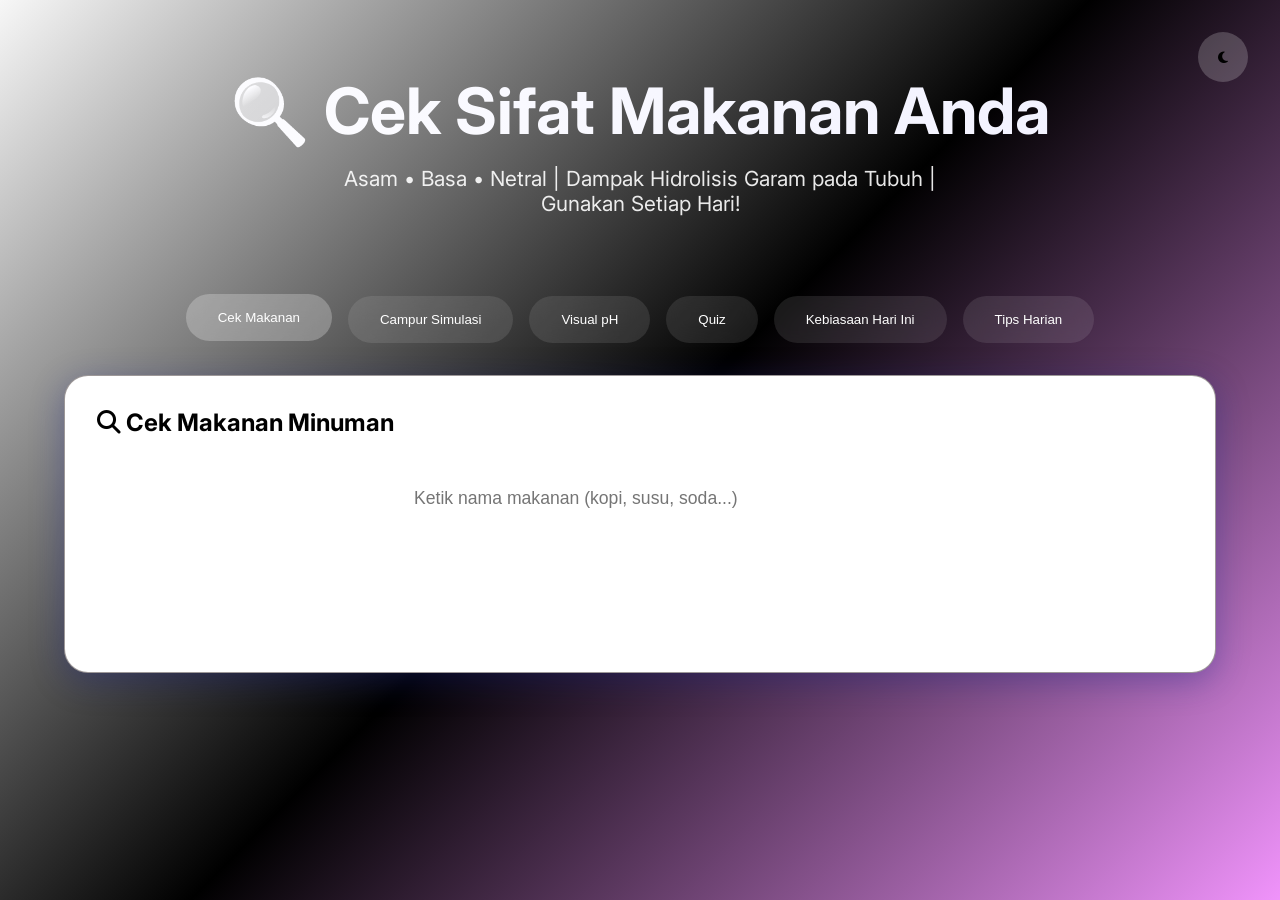
==== index.html @ e7248a80 "Add index.html for food pH checker application" ====
<!DOCTYPE html>
<html lang="id">
<head>
  <meta charset="UTF-8">
  <meta name="viewport" content="width=device-width, initial-scale=1.0">
  <title>🔍 Cek Sifat Makanan Minuman Anda (Asam/Basa/Netral)</title>
  <meta name="description" content="App interaktif cek pH makanan minuman, simulasi campur, quiz, analisis kebiasaan harian.">
  <link rel="stylesheet" href="https://cdnjs.cloudflare.com/ajax/libs/font-awesome/6.4.0/css/all.min.css">
  <link href="https://fonts.googleapis.com/css2?family=Inter:wght@300;400;500;600;700&display=swap" rel="stylesheet">
  <style>
    /* Modern App-like Glassmorphism Design */
    * { margin: 0; padding: 0; box-sizing: border-box; }
    :root {
      --bg-gradient: linear-gradient(135deg, #f7f7f7 0%, #000000 50%, #f093fb 100%);
      --glass-bg: rgba(255,255,255,0.1);
      --glass-blur: blur(20px);
      --shadow-soft: 0 8px 32px rgba(31,38,135,0.37);
      --accent-blue: #4facfe;
      --accent-purple: #a55eea;
      --accent-pink: #f093fb;
    }
    body {
      font-family: 'Inter', sans-serif;
      background: var(--bg-gradient);
      min-height: 100vh;
      overflow-x: hidden;
    }
    .glass-card {
      background: rgb(255, 255, 255);
      backdrop-filter: var(--glass-blur);
      border-radius: 24px;
      border: 1px solid rgba(101, 93, 93, 0.637);
      box-shadow: var(--shadow-soft);
      padding: 2rem;
      transition: all 0.4s cubic-bezier(0.175, 0.885, 0.32, 1.275);
    }
    .glass-card:hover {
      transform: translateY(-8px) scale(1.02);
      box-shadow: 0 20px 40px rgba(31,38,135,0.4);
    }
    .container { max-width: 1200px; margin: 0 auto; padding: 1.5rem; }
    header {
      text-align: center; padding: 3rem 1rem; color: white;
    }
    h1 {
      font-size: clamp(2.2rem, 6vw, 4rem); font-weight: 700; margin-bottom: 1rem;
      background: linear-gradient(45deg, #fff, #f0f0ff); -webkit-background-clip: text; -webkit-text-fill-color: transparent;
    }
    .subtitle { font-size: 1.3rem; opacity: 0.9; max-width: 600px; margin: 0 auto; }
    
    /* Navigation Tabs */
    .tabs { display: flex; gap: 1rem; justify-content: center; flex-wrap: wrap; margin: 2rem 0; }
    .tab-btn {
      padding: 1rem 2rem; background: rgba(255,255,255,0.1); color: white; border: none;
      border-radius: 50px; font-weight: 500; cursor: pointer; transition: all 0.3s;
      backdrop-filter: blur(10px);
    }
    .tab-btn.active, .tab-btn:hover {
      background: rgba(255,255,255,0.25); transform: translateY(-2px);
    }
    
    /* Sections */
    section { display: none; animation: slideIn 0.6s ease; }
    section.active { display: block; }
    @keyframes slideIn { from { opacity: 0; transform: translateX(30px); } to { opacity: 1; transform: translateX(0); } }
    
    /* Food Checker */
    .food-search { max-width: 500px; margin: 2rem auto; }
    #food-input { 
      width: 100%; padding: 1.2rem 1.5rem; border: none; border-radius: 16px; font-size: 1.1rem;
      background: rgba(255,255,255,0.2); color: white; backdrop-filter: blur(10px);
    }
    .dropdown {
      position: absolute; top: 100%; left: 0; right: 0; background: rgba(255,255,255,0.95);
      border-radius: 0 0 16px 16px; max-height: 200px; overflow-y: auto; z-index: 10;
    }
    .dropdown-item { padding: 1rem; cursor: pointer; border-bottom: 1px solid rgba(0,0,0,0.1); display: flex; align-items: center; gap: 1rem; }
    .dropdown-item:hover { background: rgba(102,126,234,0.1); }
    
    .result-card {
      margin-top: 2rem; text-align: center; padding: 2.5rem;
    }
    .ph-circle {
      width: 120px; height: 120px; border-radius: 50%; margin: 1rem auto; display: flex; align-items: center; justify-content: center;
      font-size: 2rem; font-weight: 700; border: 4px solid rgba(255,255,255,0.3);
    }
    .ph-acid { background: linear-gradient(135deg, #ff6b6b, #ff8e8e); color: white; }
    .ph-neutral { background: linear-gradient(135deg, #51cf66, #74c69d); color: white; }
    .ph-basic { background: linear-gradient(135deg, #4facfe, #74c0fc); color: white; }
    
    /* Mixture Simulation */
    .mixture-grid { display: grid; grid-template-columns: repeat(auto-fit, minmax(200px, 1fr)); gap: 1rem; margin: 2rem 0; }
    .mixture-item { text-align: center; cursor: pointer; padding: 1rem; border-radius: 16px; transition: all 0.3s; }
    .mixture-item.active { background: rgba(255,255,255,0.2); transform: scale(1.05); }
    .mixture-item i { font-size: 2.5rem; display: block; margin-bottom: 0.5rem; }
    
    /* pH Slider */
    .slider-container { text-align: center; margin: 2rem 0; }
    #ph-slider { width: 80%; margin: 1rem auto; }
    .ph-examples {
      display: flex; justify-content: space-around; flex-wrap: wrap; gap: 1rem; margin-top: 1rem;
    }
    .ph-range {
      background: rgba(255,255,255,0.1); padding: 1rem; border-radius: 12px; min-width: 120px;
      backdrop-filter: blur(10px);
    }
    
    /* Quiz */
    .quiz-container { max-width: 600px; margin: 2rem auto; }
    .question { margin-bottom: 1.5rem; font-size: 1.2rem; font-weight: 500; }
    .options { display: grid; grid-template-columns: repeat(auto-fit, minmax(250px, 1fr)); gap: 1rem; }
    .option-btn {
      padding: 1rem 1.5rem; border: none; border-radius: 16px; background: rgba(255,255,255,0.2);
      color: white; cursor: pointer; transition: all 0.3s; font-size: 1rem; text-align: left;
    }
    .option-btn:hover { background: rgba(255,255,255,0.3); transform: translateY(-2px); }
    .option-btn.correct { background: linear-gradient(135deg, #51cf66, #74c69d); }
    .option-btn.wrong { background: linear-gradient(135deg, #ff6b6b, #ff8e8e); }
    
    /* Habits */
    .habits-grid { display: grid; grid-template-columns: repeat(auto-fit, minmax(250px, 1fr)); gap: 1rem; }
    .habit-item {
      display: flex; align-items: center; gap: 1rem; padding: 1.2rem; background: rgba(255,255,255,0.15);
      border-radius: 16px; cursor: pointer; transition: all 0.3s;
    }
    .habit-item.checked { background: rgba(81,207,102,0.3); }
    .habit-item i { font-size: 1.5rem; }
    
    /* Daily Tips */
    .tips-list { display: grid; gap: 1rem; }
    .tip { padding: 1.5rem; background: rgba(255,255,255,0.2); border-radius: 16px; backdrop-filter: blur(10px); }
    
    /* Dark Mode */
    [data-theme="dark"] { 
      --glass-bg: rgba(0,0,0,0.2);
      background: linear-gradient(135deg, #1a1a2e 0%, #16213e 100%);
    }
    .dark-toggle { position: fixed; top: 2rem; right: 2rem; background: rgba(255,255,255,0.2); border: none; border-radius: 50%; width: 50px; height: 50px; cursor: pointer; z-index: 1000; }
    
    /* Responsive */
    @media (max-width: 768px) {
      .tabs { flex-direction: column; align-items: center; }
      .options { grid-template-columns: 1fr; }
      .mixture-grid { grid-template-columns: repeat(2, 1fr); }
    }
    .fade-in { animation: fadeInUp 0.6s ease forwards; opacity: 0; }
    @keyframes fadeInUp { to { opacity: 1; transform: translateY(0); } }
  </style>
</head>
<body>
  <!-- Dark Mode Toggle -->
  <button class="dark-toggle" onclick="toggleDark()" title="Dark Mode"><i class="fas fa-moon"></i></button>

  <div class="container">
    <!-- Hero -->
    <header>
      <h1>🔍 Cek Sifat Makanan Anda</h1>
      <p class="subtitle">Asam • Basa • Netral | Dampak Hidrolisis Garam pada Tubuh | Gunakan Setiap Hari!</p>
    </header>

    <!-- Navigation Tabs -->
    <div class="tabs">
      <button class="tab-btn active" onclick="showTab('checker')">Cek Makanan</button>
      <button class="tab-btn" onclick="showTab('simulation')">Campur Simulasi</button>
      <button class="tab-btn" onclick="showTab('ph-visual')">Visual pH</button>
      <button class="tab-btn" onclick="showTab('quiz')">Quiz</button>
      <button class="tab-btn" onclick="showTab('habits')">Kebiasaan Hari Ini</button>
      <button class="tab-btn" onclick="showTab('tips')">Tips Harian</button>
    </div>

    <!-- Food Checker -->
    <section id="checker" class="active">
      <div class="glass-card">
        <h2><i class="fas fa-search"></i> Cek Makanan Minuman</h2>
        <div class="food-search">
          <input type="text" id="food-input" placeholder="Ketik nama makanan (kopi, susu, soda...)" autocomplete="off">
          <div id="dropdown" class="dropdown hidden"></div>
        </div>
        <div id="food-result" class="result-card hidden"></div>
      </div>
    </section>

    <!-- Mixture Simulation -->
<section id="simulation">
  <div class="glass-card">
    <h2><i class="fas fa-flask"></i> Simulasi Campuran</h2>

    <div class="mixture-grid">

      <div class="mixture-item" onclick="selectMixture('coffee')">
        <i class="fas fa-mug-hot"></i>
        <span>Kopi (Asam)</span>
      </div>

<div class="mixture-item" onclick="selectMixture('milk')">
  <i class="fas fa-glass-water"></i>
  <span>🥛 Susu (Netral)</span>
</div>

      <div class="mixture-item" onclick="selectMixture('soda')">
        <i class="fas fa-glass-water"></i>
        <span>Soda (Asam)</span>
      </div>

      <div class="mixture-item" onclick="selectMixture('baking')">
        <i class="fas fa-prescription-bottle"></i>
        <span>Baking Soda (Basa)</span>
      </div>

    </div>

    <div id="mixture-result" class="result-card hidden" style="margin-top: 2rem;"></div>
  </div>
</section>

    <!-- pH Visual -->
    <section id="ph-visual">
      <div class="glass-card">
        <h2><i class="fas fa-sliders-h"></i> Visual pH Interaktif</h2>
        <div class="slider-container">
          <input type="range" id="ph-slider" min="0" max="14" value="7">
          <div id="ph-display" class="ph-circle ph-neutral">7.0</div>
          <div class="ph-examples">
            <div class="ph-range ph-acid">
              <div style="font-weight: 700; color: #ff4757;">0-6</div>
              <small>Cola, Kopi, Jeruk</small>
            </div>
            <div class="ph-range ph-neutral">
              <div style="font-weight: 700; color: #2ed573;">7</div>
              <small>Air Putih</small>
            </div>
            <div class="ph-range ph-basic">
              <div style="font-weight: 700; color: #3742fa;">8-14</div>
              <small>Baking Soda, Sabun</small>
            </div>
          </div>
        </div>
      </div>
    </section>

    <!-- Quiz -->
    <section id="quiz">
      <div class="glass-card quiz-container">
        <h2><i class="fas fa-gamepad"></i> Quick Quiz</h2>
        <div id="quiz-content">
          <div class="question fade-in">Siap tantangan kimia harian? <button onclick="startGameQuiz()" class="tab-btn">Mulai Quiz 🎮</button></div>
        </div>
        <div id="quiz-score" class="hidden" style="text-align: center; margin-top: 2rem;">
          <div id="emoji-score" style="font-size: 4rem;"></div>
          <div id="final-score" style="font-size: 1.5rem; font-weight: 700;"></div>
        </div>
      </div>
    </section>

    <!-- Habits -->
    <section id="habits">
      <div class="glass-card">
        <h2><i class="fas fa-chart-line"></i> Kebiasaan Hari Ini</h2>
        <div class="habits-grid">
          <label class="habit-item" onclick="toggleHabit(this, 'coffee')">
            <input type="checkbox" style="display:none;">
            <i class="fas fa-coffee"></i> Kopi Pagi ☕
          </label>
          <label class="habit-item" onclick="toggleHabit(this, 'fried')">
            <input type="checkbox" style="display:none;">
            <i class="fas fa-drumstick-bite"></i> Gorengan Siang 🍗
          </label>
          <label class="habit-item" onclick="toggleHabit(this, 'soda')">
            <input type="checkbox" style="display:none;">
            <i class="fas fa-wine-glass-alt"></i> Soda Sore 🥤
          </label>
          <label class="habit-item" onclick="toggleHabit(this, 'milk')">
            <input type="checkbox" style="display:none;">
            <i class="fas fa-glass-whiskey"></i> Susu Malam 🥛
          </label>
        </div>
        <div id="habit-analysis" class="result-card hidden"></div>
        <button onclick="resetHabits()" class="tab-btn" style="margin-top: 1rem;">Reset Hari Ini</button>
      </div>
    </section>

    <!-- Daily Tips -->
    <section id="tips">
      <div class="glass-card">
        <h2><i class="fas fa-lightbulb"></i> Tips Harian</h2>
        <div class="tips-list">
          <div class="tip fade-in">
            <i class="fas fa-water" style="color: #4facfe;"></i>
            <strong>Bilas mulut dengan air</strong> setelah kopi/soda (netralkan asam)
          </div>
          <div class="tip fade-in">
            <i class="fas fa-cheese" style="color: #ffd93d;"></i>
            <strong>Keju setelah makanan asam</strong> (kalsium lindungi enamel)
          </div>
          <div class="tip fade-in">
            <i class="fas fa-cookie-bite" style="color: #ff6b6b;"></i>
            <strong>Permen karet 20 menit</strong> setelah makan (tingkatkan air liur)
          </div>
        </div>
      </div>
    </section>
  </div>

  <!-- Audio for clicks (optional) -->
  <audio id="click-sound" preload="auto">
    <source src="[data-uri]..." type="audio/wav">
  </audio>

  <script>
    // Data Makanan (relasi hidrolisis garam)
    const foodsData = [
      { name: 'Kopi ☕', property: 'Asam', ph: 5.0, hydrolysis: 'Asam organik + garam', effect: 'Noda gigi & iritasi lambung', icon: 'fas fa-coffee' },
      { name: 'Susu 🥛', property: 'Netral', ph: 6.5, hydrolysis: 'Garam laktat netral', effect: 'Pelindung enamel gigi', icon: 'fas fa-glass-whiskey' },
      { name: 'Soda 🥤', property: 'Asam', ph: 2.5, hydrolysis: 'Fosfat asam', effect: 'Erosi gigi cepat', icon: 'fas fa-wine-glass-alt' },
      { name: 'Mie Instan 🍜', property: 'Asam', ph: 4.5, hydrolysis: 'MSG + pengawet', effect: 'Iritasi lambung', icon: 'fas fa-utensils' },
      { name: 'Baking Soda 🧂', property: 'Basa', ph: 9.0, hydrolysis: 'HCO₃⁻ → OH⁻', effect: 'Netral asam lambung', icon: 'fas fa-bread-slice' },
      { name: 'Yogurt 🥛', property: 'Asam', ph: 4.5, hydrolysis: 'Asam laktat', effect: 'Probiotik baik pencernaan', icon: 'fas fa-utensils' }
    ];

    let selectedMixture = [];

    // Tab Navigation
    function showTab(tab) {
      document.querySelectorAll('section').forEach(s => s.classList.remove('active'));
      document.querySelectorAll('.tab-btn').forEach(b => b.classList.remove('active'));
      event.target.classList.add('active');
      document.getElementById(tab).classList.add('active');
    }

    // Food Search
    const foodInput = document.getElementById('food-input');
    const dropdown = document.getElementById('dropdown');
    const foodResult = document.getElementById('food-result');

    foodInput.addEventListener('input', (e) => {
      const query = e.target.value.toLowerCase();
      dropdown.classList.remove('hidden');
      
      if (query.length < 2) {
        dropdown.innerHTML = '';
        return;
      }

      const matches = foodsData.filter(food => food.name.toLowerCase().includes(query));
      dropdown.innerHTML = matches.map(food => 
        `<div class="dropdown-item" onclick="selectFood('${food.name}')">
          <i class="${food.icon}"></i> ${food.name}
        </div>`
      ).join('');
    });

    function selectFood(name) {
      const food = foodsData.find(f => f.name === name);
      foodInput.value = name;
      dropdown.classList.add('hidden');
      showFoodResult(food);
    }

    function showFoodResult(food) {
      foodResult.classList.remove('hidden');
      foodResult.innerHTML = `
        <div class="ph-circle ph-${food.property.toLowerCase()}">
          <i class="fas fa-${food.property === 'Asam' ? 'arrow-down' : food.property === 'Basa' ? 'arrow-up' : 'balance-scale'}"></i>
          pH ${food.ph}
        </div>
        <h3>${food.name}</h3>
        <p><strong>Sifat:</strong> ${food.property}</p>
        <p><strong>Hidrolisis:</strong> ${food.hydrolysis}</p>
        <p><strong>Dampak Tubuh:</strong> ${food.effect}</p>
      `;
    }

    // Mixture Simulation
    function selectMixture(item) {
      const mixtures = {
        coffee: { name: 'Kopi ☕', property: 'Asam' },
        milk: { name: 'Susu 🥛', property: 'Netral' },
        soda: { name: 'Soda 🥤', property: 'Asam' },
        baking: { name: 'Baking Soda 🧂', property: 'Basa' }
      };
      
      const index = selectedMixture.findIndex(m => m === item);
      if (index > -1) selectedMixture.splice(index, 1);
      else selectedMixture.push(item);

      document.querySelectorAll('.mixture-item').forEach((el, i) => el.classList.toggle('active', selectedMixture.includes(Object.keys(mixtures)[i])));
      
      if (selectedMixture.length === 2) {
        showMixtureResult(selectedMixture.map(s => mixtures[s]));
      } else {
        document.getElementById('mixture-result').classList.add('hidden');
      }
    }

    function showMixtureResult(items) {
      const result = document.getElementById('mixture-result');
      result.classList.remove('hidden');
      
      let finalProp = 'Netral';
      if (items[0].property === items[1].property) finalProp = items[0].property;
      else if (items.some(i => i.property === 'Basa')) finalProp = 'Cenderung Basa';
      else finalProp = 'Cenderung Asam';

      result.innerHTML = `
        <h3>Campuran: ${items.map(i => i.name).join(' + ')}</h3>
        <div class="ph-circle ph-${finalProp.toLowerCase().replace('cenderung ', '')}">
          pH Campuran
        </div>
        <p><strong>Hasil:</strong> ${finalProp}</p>
        <p><em>Basa mendominasi asam dalam hidrolisis</em></p>
      `;
    }

    // pH Slider
    const phSlider = document.getElementById('ph-slider');
    const phDisplay = document.getElementById('ph-display');
    phSlider.addEventListener('input', (e) => {
      const value = parseFloat(e.target.value);
      phDisplay.textContent = value.toFixed(1);
      phDisplay.className = `ph-circle ph-${value < 7 ? 'acid' : value > 7 ? 'basic' : 'neutral'}`;
    });

    // Quiz Game
    const gameQuestions = [
      { q: 'Kopi pagi itu...', a: ['Asam', 'Basa', 'Netral'], c: 0 },
      { q: 'Susu malam...', a: ['Asam', 'Basa', 'Netral'], c: 2 },
      { q: 'Soda siang...', a: ['Asam', 'Basa', 'Netral'], c: 0 },
      { q: 'Baking soda kue...', a: ['Asam', 'Basa', 'Netral'], c: 1 },
      { q: 'Hidrolisis NaCl...', a: ['Asam', 'Basa', 'Netral'], c: 2 },
      { q: 'Yang paling aman gigi...', a: ['Kopi', 'Susu', 'Soda'], c: 1 }
    ];
    let gameCurrent = 0, gameScore = 0;

    function startGameQuiz() {
      gameCurrent = 0; gameScore = 0;
      document.getElementById('quiz-score').classList.add('hidden');
      showGameQuestion();
    }

    function showGameQuestion() {
      const q = gameQuestions[gameCurrent];
      document.getElementById('quiz-content').innerHTML = `
        <div class="question">
          <div style="font-size: 1.5rem; margin-bottom: 1rem;">Q${gameCurrent + 1}/6</div>
          <p>${q.q}</p>
          <div class="options">
            ${q.a.map((opt, i) => `<button class="option-btn" onclick="checkGameAnswer(${i})">${opt}</button>`).join('')}
          </div>
        </div>
      `;
    }

    function checkGameAnswer(selected) {
      const q = gameQuestions[gameCurrent];
      document.querySelectorAll('.option-btn').forEach((btn, i) => {
        btn.disabled = true;
        if (i === q.c) btn.classList.add('correct');
        if (i === selected && i !== q.c) btn.classList.add('wrong');
      });
      
      if (selected === q.c) gameScore++;
      
      setTimeout(() => {
        gameCurrent++;
        if (gameCurrent < gameQuestions.length) showGameQuestion();
        else showGameScore();
      }, 1200);
    }

    function showGameScore() {
      document.getElementById('quiz-content').innerHTML = '<div style="text-align:center"><h2>Quiz Selesai! 🎉</h2></div>';
      const percent = Math.round(gameScore / gameQuestions.length * 100);
      let emoji = percent < 50 ? '😢' : percent < 80 ? '😐' : '😎';
      document.getElementById('emoji-score').textContent = emoji;
      document.getElementById('final-score').textContent = `Skor: ${gameScore}/6 (${percent}%)`;
      document.getElementById('quiz-score').classList.remove('hidden');
    }

    // Habits Tracker
    let habits = JSON.parse(localStorage.getItem('habits') || '[]');
    function toggleHabit(el, item) {
      el.classList.toggle('checked');
      const index = habits.indexOf(item);
      if (index > -1) habits.splice(index, 1);
      else habits.push(item);
      localStorage.setItem('habits', JSON.stringify(habits));
      analyzeHabits();
    }

    function analyzeHabits() {
      const acidCount = habits.filter(h => ['coffee', 'soda', 'fried'].includes(h)).length;
      const analysis = document.getElementById('habit-analysis');
      analysis.classList.remove('hidden');
      if (acidCount > 1) {
        analysis.innerHTML = '<h3 style="color: #ff6b6b;">⚠️ Hari ini dominan ASAM!</h3><p>Minum susu atau air putih untuk netralisir.</p>';
      } else {
        analysis.innerHTML = '<h3 style="color: #51cf66;">✅ Kebiasaan sehat!</h3><p>Terus jaga keseimbangan pH.</p>';
      }
    }

    function resetHabits() {
      habits = [];
      localStorage.setItem('habits', '[]');
      document.querySelectorAll('.habit-item').forEach(el => el.classList.remove('checked'));
      document.getElementById('habit-analysis').classList.add('hidden');
    }

    // Dark Mode
    if (localStorage.getItem('theme') === 'dark') document.body.setAttribute('data-theme', 'dark');
    function toggleDark() {
      document.body.toggleAttribute('data-theme');
      localStorage.setItem('theme', document.body.hasAttribute('data-theme') ? 'dark' : 'light');
    }

    // Fade-in on scroll
    const observer = new IntersectionObserver((entries) => {
      entries.forEach(entry => {
        if (entry.isIntersecting) entry.target.classList.add('fade-in');
      });
    });
    document.querySelectorAll('.fade-in').forEach(el => observer.observe(el));

    // Init
    analyzeHabits();
    phSlider.dispatchEvent(new Event('input'));
  </script>
</body>
</html>
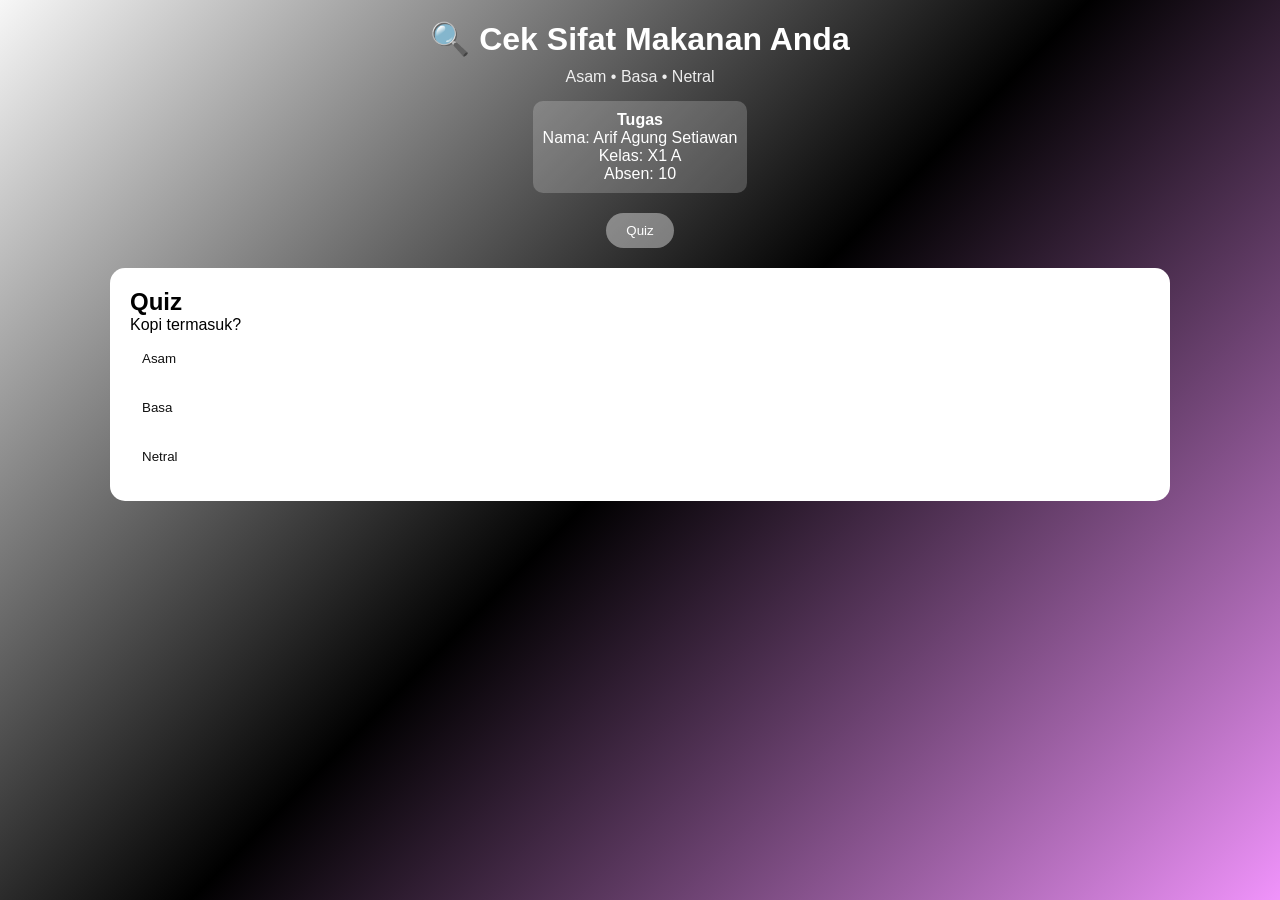
==== commit 52d45cd6: "Update index.html" ====
--- a/index.html
+++ b/index.html
@@ -4,525 +4,188 @@
   <meta charset="UTF-8">
   <meta name="viewport" content="width=device-width, initial-scale=1.0">
   <title>🔍 Cek Sifat Makanan Minuman Anda (Asam/Basa/Netral)</title>
-  <meta name="description" content="App interaktif cek pH makanan minuman, simulasi campur, quiz, analisis kebiasaan harian.">
+
   <link rel="stylesheet" href="https://cdnjs.cloudflare.com/ajax/libs/font-awesome/6.4.0/css/all.min.css">
-  <link href="https://fonts.googleapis.com/css2?family=Inter:wght@300;400;500;600;700&display=swap" rel="stylesheet">
+
   <style>
-    /* Modern App-like Glassmorphism Design */
     * { margin: 0; padding: 0; box-sizing: border-box; }
-    :root {
-      --bg-gradient: linear-gradient(135deg, #f7f7f7 0%, #000000 50%, #f093fb 100%);
-      --glass-bg: rgba(255,255,255,0.1);
-      --glass-blur: blur(20px);
-      --shadow-soft: 0 8px 32px rgba(31,38,135,0.37);
-      --accent-blue: #4facfe;
-      --accent-purple: #a55eea;
-      --accent-pink: #f093fb;
+
+    body {
+      font-family: Arial, sans-serif;
+      background: linear-gradient(135deg,#f7f7f7,#000,#f093fb);
+      min-height: 100vh;
+      color: white;
     }
-    body {
-      font-family: 'Inter', sans-serif;
-      background: var(--bg-gradient);
-      min-height: 100vh;
-      overflow-x: hidden;
+
+    .container {
+      max-width: 1100px;
+      margin: auto;
+      padding: 20px;
     }
+
+    header {
+      text-align: center;
+      margin-bottom: 20px;
+    }
+
+    header h1 {
+      font-size: 32px;
+      margin-bottom: 10px;
+    }
+
+    .subtitle {
+      opacity: 0.9;
+    }
+
+    .identity {
+      margin-top: 15px;
+      background: rgba(255,255,255,0.2);
+      padding: 10px;
+      border-radius: 10px;
+      display: inline-block;
+    }
+
+    .tabs {
+      display: flex;
+      justify-content: center;
+      gap: 10px;
+      flex-wrap: wrap;
+      margin: 20px 0;
+    }
+
+    .tab-btn {
+      padding: 10px 20px;
+      border-radius: 20px;
+      border: none;
+      cursor: pointer;
+      background: rgba(255,255,255,0.2);
+      color: white;
+    }
+
+    .tab-btn.active {
+      background: rgba(255,255,255,0.4);
+    }
+
+    section { display: none; }
+    section.active { display: block; }
+
     .glass-card {
-      background: rgb(255, 255, 255);
-      backdrop-filter: var(--glass-blur);
-      border-radius: 24px;
-      border: 1px solid rgba(101, 93, 93, 0.637);
-      box-shadow: var(--shadow-soft);
-      padding: 2rem;
-      transition: all 0.4s cubic-bezier(0.175, 0.885, 0.32, 1.275);
+      background: white;
+      color: black;
+      padding: 20px;
+      border-radius: 15px;
     }
-    .glass-card:hover {
-      transform: translateY(-8px) scale(1.02);
-      box-shadow: 0 20px 40px rgba(31,38,135,0.4);
+
+    /* QUIZ FIX */
+    .option-btn {
+      padding: 12px;
+      border-radius: 10px;
+      border: none;
+      background: #fff;
+      color: #111; /* FIX DISINI */
+      cursor: pointer;
+      margin: 5px 0;
+      width: 100%;
+      text-align: left;
     }
-    .container { max-width: 1200px; margin: 0 auto; padding: 1.5rem; }
-    header {
-      text-align: center; padding: 3rem 1rem; color: white;
+
+    .option-btn:hover {
+      background: #eee;
     }
-    h1 {
-      font-size: clamp(2.2rem, 6vw, 4rem); font-weight: 700; margin-bottom: 1rem;
-      background: linear-gradient(45deg, #fff, #f0f0ff); -webkit-background-clip: text; -webkit-text-fill-color: transparent;
+
+    .option-btn.correct {
+      background: #4CAF50;
+      color: white;
     }
-    .subtitle { font-size: 1.3rem; opacity: 0.9; max-width: 600px; margin: 0 auto; }
-    
-    /* Navigation Tabs */
-    .tabs { display: flex; gap: 1rem; justify-content: center; flex-wrap: wrap; margin: 2rem 0; }
-    .tab-btn {
-      padding: 1rem 2rem; background: rgba(255,255,255,0.1); color: white; border: none;
-      border-radius: 50px; font-weight: 500; cursor: pointer; transition: all 0.3s;
-      backdrop-filter: blur(10px);
+
+    .option-btn.wrong {
+      background: #f44336;
+      color: white;
     }
-    .tab-btn.active, .tab-btn:hover {
-      background: rgba(255,255,255,0.25); transform: translateY(-2px);
-    }
-    
-    /* Sections */
-    section { display: none; animation: slideIn 0.6s ease; }
-    section.active { display: block; }
-    @keyframes slideIn { from { opacity: 0; transform: translateX(30px); } to { opacity: 1; transform: translateX(0); } }
-    
-    /* Food Checker */
-    .food-search { max-width: 500px; margin: 2rem auto; }
-    #food-input { 
-      width: 100%; padding: 1.2rem 1.5rem; border: none; border-radius: 16px; font-size: 1.1rem;
-      background: rgba(255,255,255,0.2); color: white; backdrop-filter: blur(10px);
-    }
-    .dropdown {
-      position: absolute; top: 100%; left: 0; right: 0; background: rgba(255,255,255,0.95);
-      border-radius: 0 0 16px 16px; max-height: 200px; overflow-y: auto; z-index: 10;
-    }
-    .dropdown-item { padding: 1rem; cursor: pointer; border-bottom: 1px solid rgba(0,0,0,0.1); display: flex; align-items: center; gap: 1rem; }
-    .dropdown-item:hover { background: rgba(102,126,234,0.1); }
-    
-    .result-card {
-      margin-top: 2rem; text-align: center; padding: 2.5rem;
-    }
-    .ph-circle {
-      width: 120px; height: 120px; border-radius: 50%; margin: 1rem auto; display: flex; align-items: center; justify-content: center;
-      font-size: 2rem; font-weight: 700; border: 4px solid rgba(255,255,255,0.3);
-    }
-    .ph-acid { background: linear-gradient(135deg, #ff6b6b, #ff8e8e); color: white; }
-    .ph-neutral { background: linear-gradient(135deg, #51cf66, #74c69d); color: white; }
-    .ph-basic { background: linear-gradient(135deg, #4facfe, #74c0fc); color: white; }
-    
-    /* Mixture Simulation */
-    .mixture-grid { display: grid; grid-template-columns: repeat(auto-fit, minmax(200px, 1fr)); gap: 1rem; margin: 2rem 0; }
-    .mixture-item { text-align: center; cursor: pointer; padding: 1rem; border-radius: 16px; transition: all 0.3s; }
-    .mixture-item.active { background: rgba(255,255,255,0.2); transform: scale(1.05); }
-    .mixture-item i { font-size: 2.5rem; display: block; margin-bottom: 0.5rem; }
-    
-    /* pH Slider */
-    .slider-container { text-align: center; margin: 2rem 0; }
-    #ph-slider { width: 80%; margin: 1rem auto; }
-    .ph-examples {
-      display: flex; justify-content: space-around; flex-wrap: wrap; gap: 1rem; margin-top: 1rem;
-    }
-    .ph-range {
-      background: rgba(255,255,255,0.1); padding: 1rem; border-radius: 12px; min-width: 120px;
-      backdrop-filter: blur(10px);
-    }
-    
-    /* Quiz */
-    .quiz-container { max-width: 600px; margin: 2rem auto; }
-    .question { margin-bottom: 1.5rem; font-size: 1.2rem; font-weight: 500; }
-    .options { display: grid; grid-template-columns: repeat(auto-fit, minmax(250px, 1fr)); gap: 1rem; }
-    .option-btn {
-      padding: 1rem 1.5rem; border: none; border-radius: 16px; background: rgba(255,255,255,0.2);
-      color: white; cursor: pointer; transition: all 0.3s; font-size: 1rem; text-align: left;
-    }
-    .option-btn:hover { background: rgba(255,255,255,0.3); transform: translateY(-2px); }
-    .option-btn.correct { background: linear-gradient(135deg, #51cf66, #74c69d); }
-    .option-btn.wrong { background: linear-gradient(135deg, #ff6b6b, #ff8e8e); }
-    
-    /* Habits */
-    .habits-grid { display: grid; grid-template-columns: repeat(auto-fit, minmax(250px, 1fr)); gap: 1rem; }
-    .habit-item {
-      display: flex; align-items: center; gap: 1rem; padding: 1.2rem; background: rgba(255,255,255,0.15);
-      border-radius: 16px; cursor: pointer; transition: all 0.3s;
-    }
-    .habit-item.checked { background: rgba(81,207,102,0.3); }
-    .habit-item i { font-size: 1.5rem; }
-    
-    /* Daily Tips */
-    .tips-list { display: grid; gap: 1rem; }
-    .tip { padding: 1.5rem; background: rgba(255,255,255,0.2); border-radius: 16px; backdrop-filter: blur(10px); }
-    
-    /* Dark Mode */
-    [data-theme="dark"] { 
-      --glass-bg: rgba(0,0,0,0.2);
-      background: linear-gradient(135deg, #1a1a2e 0%, #16213e 100%);
-    }
-    .dark-toggle { position: fixed; top: 2rem; right: 2rem; background: rgba(255,255,255,0.2); border: none; border-radius: 50%; width: 50px; height: 50px; cursor: pointer; z-index: 1000; }
-    
-    /* Responsive */
-    @media (max-width: 768px) {
-      .tabs { flex-direction: column; align-items: center; }
-      .options { grid-template-columns: 1fr; }
-      .mixture-grid { grid-template-columns: repeat(2, 1fr); }
-    }
-    .fade-in { animation: fadeInUp 0.6s ease forwards; opacity: 0; }
-    @keyframes fadeInUp { to { opacity: 1; transform: translateY(0); } }
+
   </style>
 </head>
+
 <body>
-  <!-- Dark Mode Toggle -->
-  <button class="dark-toggle" onclick="toggleDark()" title="Dark Mode"><i class="fas fa-moon"></i></button>
 
-  <div class="container">
-    <!-- Hero -->
-    <header>
-      <h1>🔍 Cek Sifat Makanan Anda</h1>
-      <p class="subtitle">Asam • Basa • Netral | Dampak Hidrolisis Garam pada Tubuh | Gunakan Setiap Hari!</p>
-    </header>
+<div class="container">
 
-    <!-- Navigation Tabs -->
-    <div class="tabs">
-      <button class="tab-btn active" onclick="showTab('checker')">Cek Makanan</button>
-      <button class="tab-btn" onclick="showTab('simulation')">Campur Simulasi</button>
-      <button class="tab-btn" onclick="showTab('ph-visual')">Visual pH</button>
-      <button class="tab-btn" onclick="showTab('quiz')">Quiz</button>
-      <button class="tab-btn" onclick="showTab('habits')">Kebiasaan Hari Ini</button>
-      <button class="tab-btn" onclick="showTab('tips')">Tips Harian</button>
-    </div>
+<header>
+  <h1>🔍 Cek Sifat Makanan Anda</h1>
+  <p class="subtitle">Asam • Basa • Netral</p>
 
-    <!-- Food Checker -->
-    <section id="checker" class="active">
-      <div class="glass-card">
-        <h2><i class="fas fa-search"></i> Cek Makanan Minuman</h2>
-        <div class="food-search">
-          <input type="text" id="food-input" placeholder="Ketik nama makanan (kopi, susu, soda...)" autocomplete="off">
-          <div id="dropdown" class="dropdown hidden"></div>
-        </div>
-        <div id="food-result" class="result-card hidden"></div>
-      </div>
-    </section>
+  <div class="identity">
+    <b>Tugas</b><br>
+    Nama: Arif Agung Setiawan<br>
+    Kelas: X1 A<br>
+    Absen: 10
+  </div>
+</header>
 
-    <!-- Mixture Simulation -->
-<section id="simulation">
-  <div class="glass-card">
-    <h2><i class="fas fa-flask"></i> Simulasi Campuran</h2>
-
-    <div class="mixture-grid">
-
-      <div class="mixture-item" onclick="selectMixture('coffee')">
-        <i class="fas fa-mug-hot"></i>
-        <span>Kopi (Asam)</span>
-      </div>
-
-<div class="mixture-item" onclick="selectMixture('milk')">
-  <i class="fas fa-glass-water"></i>
-  <span>🥛 Susu (Netral)</span>
+<div class="tabs">
+  <button class="tab-btn active" onclick="showTab('quiz')">Quiz</button>
 </div>
 
-      <div class="mixture-item" onclick="selectMixture('soda')">
-        <i class="fas fa-glass-water"></i>
-        <span>Soda (Asam)</span>
-      </div>
-
-      <div class="mixture-item" onclick="selectMixture('baking')">
-        <i class="fas fa-prescription-bottle"></i>
-        <span>Baking Soda (Basa)</span>
-      </div>
-
-    </div>
-
-    <div id="mixture-result" class="result-card hidden" style="margin-top: 2rem;"></div>
+<section id="quiz" class="active">
+  <div class="glass-card">
+    <h2>Quiz</h2>
+    <div id="quiz-content"></div>
+    <div id="score"></div>
   </div>
 </section>
 
-    <!-- pH Visual -->
-    <section id="ph-visual">
-      <div class="glass-card">
-        <h2><i class="fas fa-sliders-h"></i> Visual pH Interaktif</h2>
-        <div class="slider-container">
-          <input type="range" id="ph-slider" min="0" max="14" value="7">
-          <div id="ph-display" class="ph-circle ph-neutral">7.0</div>
-          <div class="ph-examples">
-            <div class="ph-range ph-acid">
-              <div style="font-weight: 700; color: #ff4757;">0-6</div>
-              <small>Cola, Kopi, Jeruk</small>
-            </div>
-            <div class="ph-range ph-neutral">
-              <div style="font-weight: 700; color: #2ed573;">7</div>
-              <small>Air Putih</small>
-            </div>
-            <div class="ph-range ph-basic">
-              <div style="font-weight: 700; color: #3742fa;">8-14</div>
-              <small>Baking Soda, Sabun</small>
-            </div>
-          </div>
-        </div>
-      </div>
-    </section>
+</div>
 
-    <!-- Quiz -->
-    <section id="quiz">
-      <div class="glass-card quiz-container">
-        <h2><i class="fas fa-gamepad"></i> Quick Quiz</h2>
-        <div id="quiz-content">
-          <div class="question fade-in">Siap tantangan kimia harian? <button onclick="startGameQuiz()" class="tab-btn">Mulai Quiz 🎮</button></div>
-        </div>
-        <div id="quiz-score" class="hidden" style="text-align: center; margin-top: 2rem;">
-          <div id="emoji-score" style="font-size: 4rem;"></div>
-          <div id="final-score" style="font-size: 1.5rem; font-weight: 700;"></div>
-        </div>
-      </div>
-    </section>
+<script>
 
-    <!-- Habits -->
-    <section id="habits">
-      <div class="glass-card">
-        <h2><i class="fas fa-chart-line"></i> Kebiasaan Hari Ini</h2>
-        <div class="habits-grid">
-          <label class="habit-item" onclick="toggleHabit(this, 'coffee')">
-            <input type="checkbox" style="display:none;">
-            <i class="fas fa-coffee"></i> Kopi Pagi ☕
-          </label>
-          <label class="habit-item" onclick="toggleHabit(this, 'fried')">
-            <input type="checkbox" style="display:none;">
-            <i class="fas fa-drumstick-bite"></i> Gorengan Siang 🍗
-          </label>
-          <label class="habit-item" onclick="toggleHabit(this, 'soda')">
-            <input type="checkbox" style="display:none;">
-            <i class="fas fa-wine-glass-alt"></i> Soda Sore 🥤
-          </label>
-          <label class="habit-item" onclick="toggleHabit(this, 'milk')">
-            <input type="checkbox" style="display:none;">
-            <i class="fas fa-glass-whiskey"></i> Susu Malam 🥛
-          </label>
-        </div>
-        <div id="habit-analysis" class="result-card hidden"></div>
-        <button onclick="resetHabits()" class="tab-btn" style="margin-top: 1rem;">Reset Hari Ini</button>
-      </div>
-    </section>
+const questions = [
+  { q: "Kopi termasuk?", a: ["Asam","Basa","Netral"], c: 0 },
+  { q: "Susu termasuk?", a: ["Asam","Basa","Netral"], c: 2 },
+  { q: "Soda termasuk?", a: ["Asam","Basa","Netral"], c: 0 }
+];
 
-    <!-- Daily Tips -->
-    <section id="tips">
-      <div class="glass-card">
-        <h2><i class="fas fa-lightbulb"></i> Tips Harian</h2>
-        <div class="tips-list">
-          <div class="tip fade-in">
-            <i class="fas fa-water" style="color: #4facfe;"></i>
-            <strong>Bilas mulut dengan air</strong> setelah kopi/soda (netralkan asam)
-          </div>
-          <div class="tip fade-in">
-            <i class="fas fa-cheese" style="color: #ffd93d;"></i>
-            <strong>Keju setelah makanan asam</strong> (kalsium lindungi enamel)
-          </div>
-          <div class="tip fade-in">
-            <i class="fas fa-cookie-bite" style="color: #ff6b6b;"></i>
-            <strong>Permen karet 20 menit</strong> setelah makan (tingkatkan air liur)
-          </div>
-        </div>
-      </div>
-    </section>
-  </div>
+let index = 0;
+let score = 0;
 
-  <!-- Audio for clicks (optional) -->
-  <audio id="click-sound" preload="auto">
-    <source src="[data-uri]..." type="audio/wav">
-  </audio>
+function showTab(id){
+  document.querySelectorAll("section").forEach(s=>s.classList.remove("active"));
+  document.getElementById(id).classList.add("active");
+}
 
-  <script>
-    // Data Makanan (relasi hidrolisis garam)
-    const foodsData = [
-      { name: 'Kopi ☕', property: 'Asam', ph: 5.0, hydrolysis: 'Asam organik + garam', effect: 'Noda gigi & iritasi lambung', icon: 'fas fa-coffee' },
-      { name: 'Susu 🥛', property: 'Netral', ph: 6.5, hydrolysis: 'Garam laktat netral', effect: 'Pelindung enamel gigi', icon: 'fas fa-glass-whiskey' },
-      { name: 'Soda 🥤', property: 'Asam', ph: 2.5, hydrolysis: 'Fosfat asam', effect: 'Erosi gigi cepat', icon: 'fas fa-wine-glass-alt' },
-      { name: 'Mie Instan 🍜', property: 'Asam', ph: 4.5, hydrolysis: 'MSG + pengawet', effect: 'Iritasi lambung', icon: 'fas fa-utensils' },
-      { name: 'Baking Soda 🧂', property: 'Basa', ph: 9.0, hydrolysis: 'HCO₃⁻ → OH⁻', effect: 'Netral asam lambung', icon: 'fas fa-bread-slice' },
-      { name: 'Yogurt 🥛', property: 'Asam', ph: 4.5, hydrolysis: 'Asam laktat', effect: 'Probiotik baik pencernaan', icon: 'fas fa-utensils' }
-    ];
+function loadQuestion(){
+  let q = questions[index];
+  document.getElementById("quiz-content").innerHTML = `
+    <p>${q.q}</p>
+    ${q.a.map((opt,i)=>`
+      <button class="option-btn" onclick="answer(${i})">${opt}</button>
+    `).join("")}
+  `;
+}
 
-    let selectedMixture = [];
+function answer(i){
+  let q = questions[index];
+  document.querySelectorAll(".option-btn").forEach((btn,idx)=>{
+    btn.disabled = true;
+    if(idx === q.c) btn.classList.add("correct");
+    if(idx === i && i !== q.c) btn.classList.add("wrong");
+  });
 
-    // Tab Navigation
-    function showTab(tab) {
-      document.querySelectorAll('section').forEach(s => s.classList.remove('active'));
-      document.querySelectorAll('.tab-btn').forEach(b => b.classList.remove('active'));
-      event.target.classList.add('active');
-      document.getElementById(tab).classList.add('active');
+  if(i === q.c) score++;
+
+  setTimeout(()=>{
+    index++;
+    if(index < questions.length){
+      loadQuestion();
+    } else {
+      document.getElementById("quiz-content").innerHTML = "<h3>Quiz Selesai</h3>";
+      document.getElementById("score").innerHTML = "Skor: "+score+"/"+questions.length;
     }
+  },1000);
+}
 
-    // Food Search
-    const foodInput = document.getElementById('food-input');
-    const dropdown = document.getElementById('dropdown');
-    const foodResult = document.getElementById('food-result');
+loadQuestion();
 
-    foodInput.addEventListener('input', (e) => {
-      const query = e.target.value.toLowerCase();
-      dropdown.classList.remove('hidden');
-      
-      if (query.length < 2) {
-        dropdown.innerHTML = '';
-        return;
-      }
+</script>
 
-      const matches = foodsData.filter(food => food.name.toLowerCase().includes(query));
-      dropdown.innerHTML = matches.map(food => 
-        `<div class="dropdown-item" onclick="selectFood('${food.name}')">
-          <i class="${food.icon}"></i> ${food.name}
-        </div>`
-      ).join('');
-    });
-
-    function selectFood(name) {
-      const food = foodsData.find(f => f.name === name);
-      foodInput.value = name;
-      dropdown.classList.add('hidden');
-      showFoodResult(food);
-    }
-
-    function showFoodResult(food) {
-      foodResult.classList.remove('hidden');
-      foodResult.innerHTML = `
-        <div class="ph-circle ph-${food.property.toLowerCase()}">
-          <i class="fas fa-${food.property === 'Asam' ? 'arrow-down' : food.property === 'Basa' ? 'arrow-up' : 'balance-scale'}"></i>
-          pH ${food.ph}
-        </div>
-        <h3>${food.name}</h3>
-        <p><strong>Sifat:</strong> ${food.property}</p>
-        <p><strong>Hidrolisis:</strong> ${food.hydrolysis}</p>
-        <p><strong>Dampak Tubuh:</strong> ${food.effect}</p>
-      `;
-    }
-
-    // Mixture Simulation
-    function selectMixture(item) {
-      const mixtures = {
-        coffee: { name: 'Kopi ☕', property: 'Asam' },
-        milk: { name: 'Susu 🥛', property: 'Netral' },
-        soda: { name: 'Soda 🥤', property: 'Asam' },
-        baking: { name: 'Baking Soda 🧂', property: 'Basa' }
-      };
-      
-      const index = selectedMixture.findIndex(m => m === item);
-      if (index > -1) selectedMixture.splice(index, 1);
-      else selectedMixture.push(item);
-
-      document.querySelectorAll('.mixture-item').forEach((el, i) => el.classList.toggle('active', selectedMixture.includes(Object.keys(mixtures)[i])));
-      
-      if (selectedMixture.length === 2) {
-        showMixtureResult(selectedMixture.map(s => mixtures[s]));
-      } else {
-        document.getElementById('mixture-result').classList.add('hidden');
-      }
-    }
-
-    function showMixtureResult(items) {
-      const result = document.getElementById('mixture-result');
-      result.classList.remove('hidden');
-      
-      let finalProp = 'Netral';
-      if (items[0].property === items[1].property) finalProp = items[0].property;
-      else if (items.some(i => i.property === 'Basa')) finalProp = 'Cenderung Basa';
-      else finalProp = 'Cenderung Asam';
-
-      result.innerHTML = `
-        <h3>Campuran: ${items.map(i => i.name).join(' + ')}</h3>
-        <div class="ph-circle ph-${finalProp.toLowerCase().replace('cenderung ', '')}">
-          pH Campuran
-        </div>
-        <p><strong>Hasil:</strong> ${finalProp}</p>
-        <p><em>Basa mendominasi asam dalam hidrolisis</em></p>
-      `;
-    }
-
-    // pH Slider
-    const phSlider = document.getElementById('ph-slider');
-    const phDisplay = document.getElementById('ph-display');
-    phSlider.addEventListener('input', (e) => {
-      const value = parseFloat(e.target.value);
-      phDisplay.textContent = value.toFixed(1);
-      phDisplay.className = `ph-circle ph-${value < 7 ? 'acid' : value > 7 ? 'basic' : 'neutral'}`;
-    });
-
-    // Quiz Game
-    const gameQuestions = [
-      { q: 'Kopi pagi itu...', a: ['Asam', 'Basa', 'Netral'], c: 0 },
-      { q: 'Susu malam...', a: ['Asam', 'Basa', 'Netral'], c: 2 },
-      { q: 'Soda siang...', a: ['Asam', 'Basa', 'Netral'], c: 0 },
-      { q: 'Baking soda kue...', a: ['Asam', 'Basa', 'Netral'], c: 1 },
-      { q: 'Hidrolisis NaCl...', a: ['Asam', 'Basa', 'Netral'], c: 2 },
-      { q: 'Yang paling aman gigi...', a: ['Kopi', 'Susu', 'Soda'], c: 1 }
-    ];
-    let gameCurrent = 0, gameScore = 0;
-
-    function startGameQuiz() {
-      gameCurrent = 0; gameScore = 0;
-      document.getElementById('quiz-score').classList.add('hidden');
-      showGameQuestion();
-    }
-
-    function showGameQuestion() {
-      const q = gameQuestions[gameCurrent];
-      document.getElementById('quiz-content').innerHTML = `
-        <div class="question">
-          <div style="font-size: 1.5rem; margin-bottom: 1rem;">Q${gameCurrent + 1}/6</div>
-          <p>${q.q}</p>
-          <div class="options">
-            ${q.a.map((opt, i) => `<button class="option-btn" onclick="checkGameAnswer(${i})">${opt}</button>`).join('')}
-          </div>
-        </div>
-      `;
-    }
-
-    function checkGameAnswer(selected) {
-      const q = gameQuestions[gameCurrent];
-      document.querySelectorAll('.option-btn').forEach((btn, i) => {
-        btn.disabled = true;
-        if (i === q.c) btn.classList.add('correct');
-        if (i === selected && i !== q.c) btn.classList.add('wrong');
-      });
-      
-      if (selected === q.c) gameScore++;
-      
-      setTimeout(() => {
-        gameCurrent++;
-        if (gameCurrent < gameQuestions.length) showGameQuestion();
-        else showGameScore();
-      }, 1200);
-    }
-
-    function showGameScore() {
-      document.getElementById('quiz-content').innerHTML = '<div style="text-align:center"><h2>Quiz Selesai! 🎉</h2></div>';
-      const percent = Math.round(gameScore / gameQuestions.length * 100);
-      let emoji = percent < 50 ? '😢' : percent < 80 ? '😐' : '😎';
-      document.getElementById('emoji-score').textContent = emoji;
-      document.getElementById('final-score').textContent = `Skor: ${gameScore}/6 (${percent}%)`;
-      document.getElementById('quiz-score').classList.remove('hidden');
-    }
-
-    // Habits Tracker
-    let habits = JSON.parse(localStorage.getItem('habits') || '[]');
-    function toggleHabit(el, item) {
-      el.classList.toggle('checked');
-      const index = habits.indexOf(item);
-      if (index > -1) habits.splice(index, 1);
-      else habits.push(item);
-      localStorage.setItem('habits', JSON.stringify(habits));
-      analyzeHabits();
-    }
-
-    function analyzeHabits() {
-      const acidCount = habits.filter(h => ['coffee', 'soda', 'fried'].includes(h)).length;
-      const analysis = document.getElementById('habit-analysis');
-      analysis.classList.remove('hidden');
-      if (acidCount > 1) {
-        analysis.innerHTML = '<h3 style="color: #ff6b6b;">⚠️ Hari ini dominan ASAM!</h3><p>Minum susu atau air putih untuk netralisir.</p>';
-      } else {
-        analysis.innerHTML = '<h3 style="color: #51cf66;">✅ Kebiasaan sehat!</h3><p>Terus jaga keseimbangan pH.</p>';
-      }
-    }
-
-    function resetHabits() {
-      habits = [];
-      localStorage.setItem('habits', '[]');
-      document.querySelectorAll('.habit-item').forEach(el => el.classList.remove('checked'));
-      document.getElementById('habit-analysis').classList.add('hidden');
-    }
-
-    // Dark Mode
-    if (localStorage.getItem('theme') === 'dark') document.body.setAttribute('data-theme', 'dark');
-    function toggleDark() {
-      document.body.toggleAttribute('data-theme');
-      localStorage.setItem('theme', document.body.hasAttribute('data-theme') ? 'dark' : 'light');
-    }
-
-    // Fade-in on scroll
-    const observer = new IntersectionObserver((entries) => {
-      entries.forEach(entry => {
-        if (entry.isIntersecting) entry.target.classList.add('fade-in');
-      });
-    });
-    document.querySelectorAll('.fade-in').forEach(el => observer.observe(el));
-
-    // Init
-    analyzeHabits();
-    phSlider.dispatchEvent(new Event('input'));
-  </script>
 </body>
 </html>
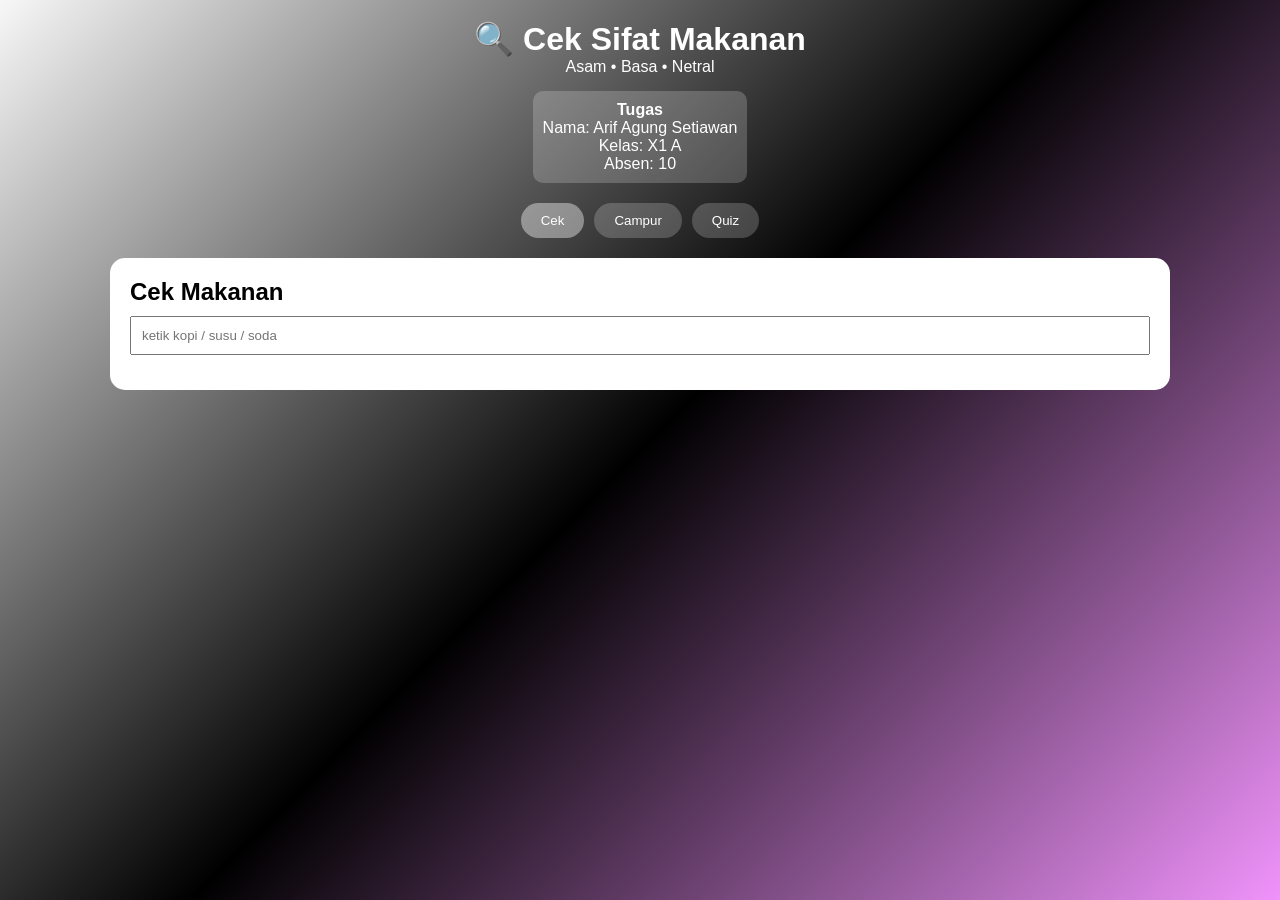
==== commit b8b0b1c4: "Refactor HTML structure and styles for clarity" ====
--- a/index.html
+++ b/index.html
@@ -1,109 +1,93 @@
 <!DOCTYPE html>
 <html lang="id">
 <head>
-  <meta charset="UTF-8">
-  <meta name="viewport" content="width=device-width, initial-scale=1.0">
-  <title>🔍 Cek Sifat Makanan Minuman Anda (Asam/Basa/Netral)</title>
-
-  <link rel="stylesheet" href="https://cdnjs.cloudflare.com/ajax/libs/font-awesome/6.4.0/css/all.min.css">
-
-  <style>
-    * { margin: 0; padding: 0; box-sizing: border-box; }
-
-    body {
-      font-family: Arial, sans-serif;
-      background: linear-gradient(135deg,#f7f7f7,#000,#f093fb);
-      min-height: 100vh;
-      color: white;
-    }
-
-    .container {
-      max-width: 1100px;
-      margin: auto;
-      padding: 20px;
-    }
-
-    header {
-      text-align: center;
-      margin-bottom: 20px;
-    }
-
-    header h1 {
-      font-size: 32px;
-      margin-bottom: 10px;
-    }
-
-    .subtitle {
-      opacity: 0.9;
-    }
-
-    .identity {
-      margin-top: 15px;
-      background: rgba(255,255,255,0.2);
-      padding: 10px;
-      border-radius: 10px;
-      display: inline-block;
-    }
-
-    .tabs {
-      display: flex;
-      justify-content: center;
-      gap: 10px;
-      flex-wrap: wrap;
-      margin: 20px 0;
-    }
-
-    .tab-btn {
-      padding: 10px 20px;
-      border-radius: 20px;
-      border: none;
-      cursor: pointer;
-      background: rgba(255,255,255,0.2);
-      color: white;
-    }
-
-    .tab-btn.active {
-      background: rgba(255,255,255,0.4);
-    }
-
-    section { display: none; }
-    section.active { display: block; }
-
-    .glass-card {
-      background: white;
-      color: black;
-      padding: 20px;
-      border-radius: 15px;
-    }
-
-    /* QUIZ FIX */
-    .option-btn {
-      padding: 12px;
-      border-radius: 10px;
-      border: none;
-      background: #fff;
-      color: #111; /* FIX DISINI */
-      cursor: pointer;
-      margin: 5px 0;
-      width: 100%;
-      text-align: left;
-    }
-
-    .option-btn:hover {
-      background: #eee;
-    }
-
-    .option-btn.correct {
-      background: #4CAF50;
-      color: white;
-    }
-
-    .option-btn.wrong {
-      background: #f44336;
-      color: white;
-    }
-
-  </style>
+<meta charset="UTF-8">
+<meta name="viewport" content="width=device-width, initial-scale=1.0">
+<title>🔍 Cek Sifat Makanan</title>
+
+<link rel="stylesheet" href="https://cdnjs.cloudflare.com/ajax/libs/font-awesome/6.4.0/css/all.min.css">
+
+<style>
+*{margin:0;padding:0;box-sizing:border-box}
+
+body{
+  font-family:Arial;
+  background:linear-gradient(135deg,#f7f7f7,#000,#f093fb);
+  min-height:100vh;
+  color:white;
+}
+
+.container{max-width:1100px;margin:auto;padding:20px}
+
+header{text-align:center;margin-bottom:20px}
+.identity{
+  margin-top:15px;
+  background:rgba(255,255,255,0.2);
+  padding:10px;
+  border-radius:10px;
+  display:inline-block;
+}
+
+.tabs{
+  display:flex;
+  justify-content:center;
+  gap:10px;
+  flex-wrap:wrap;
+  margin:20px 0;
+}
+
+.tab-btn{
+  padding:10px 20px;
+  border:none;
+  border-radius:20px;
+  background:rgba(255,255,255,0.2);
+  color:white;
+  cursor:pointer;
+}
+.tab-btn.active{background:rgba(255,255,255,0.4)}
+
+section{display:none}
+section.active{display:block}
+
+.glass-card{
+  background:white;
+  color:black;
+  padding:20px;
+  border-radius:15px;
+}
+
+/* FIX QUIZ */
+.option-btn{
+  padding:12px;
+  margin:5px 0;
+  border:none;
+  border-radius:10px;
+  background:#fff;
+  color:#111; /* FIX */
+  cursor:pointer;
+  width:100%;
+  text-align:left;
+}
+.option-btn:hover{background:#eee}
+.option-btn.correct{background:#4CAF50;color:white}
+.option-btn.wrong{background:#f44336;color:white}
+
+/* simple element */
+input{padding:10px;width:100%;margin-top:10px}
+
+.mixture-item{
+  padding:10px;
+  background:#eee;
+  border-radius:10px;
+  cursor:pointer;
+  margin:5px;
+  display:inline-block;
+}
+.mixture-item.active{background:#ccc}
+
+.result{margin-top:15px}
+
+</style>
 </head>
 
 <body>
@@ -111,79 +95,136 @@
 <div class="container">
 
 <header>
-  <h1>🔍 Cek Sifat Makanan Anda</h1>
-  <p class="subtitle">Asam • Basa • Netral</p>
-
-  <div class="identity">
-    <b>Tugas</b><br>
-    Nama: Arif Agung Setiawan<br>
-    Kelas: X1 A<br>
-    Absen: 10
-  </div>
+<h1>🔍 Cek Sifat Makanan</h1>
+<p>Asam • Basa • Netral</p>
+
+<div class="identity">
+<b>Tugas</b><br>
+Nama: Arif Agung Setiawan<br>
+Kelas: X1 A<br>
+Absen: 10
+</div>
 </header>
 
 <div class="tabs">
-  <button class="tab-btn active" onclick="showTab('quiz')">Quiz</button>
-</div>
-
-<section id="quiz" class="active">
-  <div class="glass-card">
-    <h2>Quiz</h2>
-    <div id="quiz-content"></div>
-    <div id="score"></div>
-  </div>
+<button class="tab-btn active" onclick="showTab('cek')">Cek</button>
+<button class="tab-btn" onclick="showTab('mix')">Campur</button>
+<button class="tab-btn" onclick="showTab('quiz')">Quiz</button>
+</div>
+
+<!-- CEK -->
+<section id="cek" class="active">
+<div class="glass-card">
+<h2>Cek Makanan</h2>
+<input id="food" placeholder="ketik kopi / susu / soda">
+<div id="result" class="result"></div>
+</div>
 </section>
 
+<!-- MIX -->
+<section id="mix">
+<div class="glass-card">
+<h2>Simulasi Campur</h2>
+
+<div onclick="selectMix('asam')" class="mixture-item">Kopi (Asam)</div>
+<div onclick="selectMix('netral')" class="mixture-item">Susu (Netral)</div>
+<div onclick="selectMix('basa')" class="mixture-item">Baking Soda (Basa)</div>
+
+<div id="mixResult" class="result"></div>
+</div>
+</section>
+
+<!-- QUIZ -->
+<section id="quiz">
+<div class="glass-card">
+<h2>Quiz</h2>
+<div id="quiz-content"></div>
+<div id="score"></div>
+</div>
+</section>
+
 </div>
 
 <script>
 
-const questions = [
-  { q: "Kopi termasuk?", a: ["Asam","Basa","Netral"], c: 0 },
-  { q: "Susu termasuk?", a: ["Asam","Basa","Netral"], c: 2 },
-  { q: "Soda termasuk?", a: ["Asam","Basa","Netral"], c: 0 }
-];
-
-let index = 0;
-let score = 0;
-
+/* TAB */
 function showTab(id){
-  document.querySelectorAll("section").forEach(s=>s.classList.remove("active"));
-  document.getElementById(id).classList.add("active");
-}
-
-function loadQuestion(){
-  let q = questions[index];
-  document.getElementById("quiz-content").innerHTML = `
-    <p>${q.q}</p>
-    ${q.a.map((opt,i)=>`
-      <button class="option-btn" onclick="answer(${i})">${opt}</button>
-    `).join("")}
-  `;
-}
-
-function answer(i){
-  let q = questions[index];
-  document.querySelectorAll(".option-btn").forEach((btn,idx)=>{
-    btn.disabled = true;
-    if(idx === q.c) btn.classList.add("correct");
-    if(idx === i && i !== q.c) btn.classList.add("wrong");
-  });
-
-  if(i === q.c) score++;
-
-  setTimeout(()=>{
-    index++;
-    if(index < questions.length){
-      loadQuestion();
-    } else {
-      document.getElementById("quiz-content").innerHTML = "<h3>Quiz Selesai</h3>";
-      document.getElementById("score").innerHTML = "Skor: "+score+"/"+questions.length;
-    }
-  },1000);
-}
-
-loadQuestion();
+document.querySelectorAll("section").forEach(s=>s.classList.remove("active"))
+document.getElementById(id).classList.add("active")
+}
+
+/* CEK */
+const data={
+kopi:"Asam",
+susu:"Netral",
+soda:"Asam"
+}
+
+document.getElementById("food").addEventListener("input",e=>{
+let val=e.target.value.toLowerCase()
+if(data[val]){
+document.getElementById("result").innerHTML="Sifat: "+data[val]
+}else{
+document.getElementById("result").innerHTML=""
+}
+})
+
+/* MIX */
+let mix=[]
+function selectMix(val){
+if(mix.includes(val)){
+mix=mix.filter(v=>v!==val)
+}else{
+mix.push(val)
+}
+
+if(mix.length==2){
+if(mix.includes("basa")) res="Cenderung Basa"
+else if(mix.includes("asam")) res="Cenderung Asam"
+else res="Netral"
+
+document.getElementById("mixResult").innerHTML="Hasil: "+res
+}
+}
+
+/* QUIZ */
+const q=[
+{q:"Kopi?",a:["Asam","Basa","Netral"],c:0},
+{q:"Susu?",a:["Asam","Basa","Netral"],c:2},
+{q:"Soda?",a:["Asam","Basa","Netral"],c:0}
+]
+
+let i=0,score=0
+
+function loadQ(){
+let d=q[i]
+document.getElementById("quiz-content").innerHTML=`
+<p>${d.q}</p>
+${d.a.map((o,idx)=>`<button class="option-btn" onclick="ans(${idx})">${o}</button>`).join("")}
+`
+}
+
+function ans(x){
+let d=q[i]
+document.querySelectorAll(".option-btn").forEach((b,idx)=>{
+b.disabled=true
+if(idx==d.c)b.classList.add("correct")
+if(idx==x && x!=d.c)b.classList.add("wrong")
+})
+
+if(x==d.c)score++
+
+setTimeout(()=>{
+i++
+if(i<q.length)loadQ()
+else{
+document.getElementById("quiz-content").innerHTML="<h3>Selesai</h3>"
+document.getElementById("score").innerHTML="Skor: "+score+"/"+q.length
+}
+},1000)
+}
+
+loadQ()
 
 </script>
 
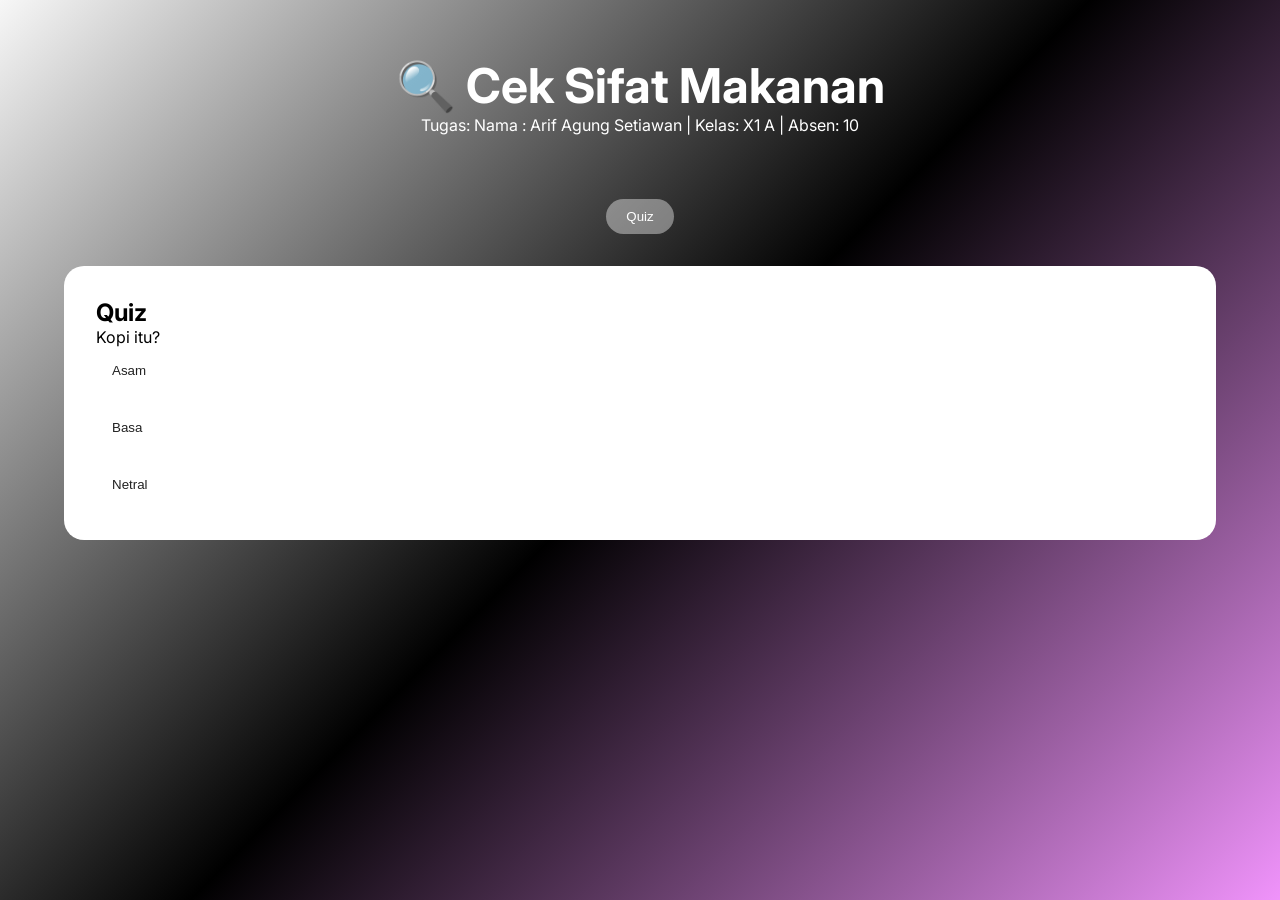
==== commit f5ab3615: "Update index.html" ====
--- a/index.html
+++ b/index.html
@@ -1,231 +1,171 @@
 <!DOCTYPE html>
 <html lang="id">
 <head>
-<meta charset="UTF-8">
-<meta name="viewport" content="width=device-width, initial-scale=1.0">
-<title>🔍 Cek Sifat Makanan</title>
+  <meta charset="UTF-8">
+  <meta name="viewport" content="width=device-width, initial-scale=1.0">
+  <title>🔍 Cek Sifat Makanan Minuman Anda (Asam/Basa/Netral)</title>
 
-<link rel="stylesheet" href="https://cdnjs.cloudflare.com/ajax/libs/font-awesome/6.4.0/css/all.min.css">
+  <link rel="stylesheet" href="https://cdnjs.cloudflare.com/ajax/libs/font-awesome/6.4.0/css/all.min.css">
+  <link href="https://fonts.googleapis.com/css2?family=Inter:wght@300;400;500;600;700&display=swap" rel="stylesheet">
 
-<style>
-*{margin:0;padding:0;box-sizing:border-box}
+  <style>
+    * { margin: 0; padding: 0; box-sizing: border-box; }
 
-body{
-  font-family:Arial;
-  background:linear-gradient(135deg,#f7f7f7,#000,#f093fb);
-  min-height:100vh;
-  color:white;
-}
+    body {
+      font-family: 'Inter', sans-serif;
+      background: linear-gradient(135deg, #f7f7f7 0%, #000000 50%, #f093fb 100%);
+      min-height: 100vh;
+    }
 
-.container{max-width:1100px;margin:auto;padding:20px}
+    .container { max-width: 1200px; margin: auto; padding: 1.5rem; }
 
-header{text-align:center;margin-bottom:20px}
-.identity{
-  margin-top:15px;
-  background:rgba(255,255,255,0.2);
-  padding:10px;
-  border-radius:10px;
-  display:inline-block;
-}
+    header {
+      text-align: center;
+      color: white;
+      padding: 2rem 0;
+    }
 
-.tabs{
-  display:flex;
-  justify-content:center;
-  gap:10px;
-  flex-wrap:wrap;
-  margin:20px 0;
-}
+    h1 {
+      font-size: 3rem;
+    }
 
-.tab-btn{
-  padding:10px 20px;
-  border:none;
-  border-radius:20px;
-  background:rgba(255,255,255,0.2);
-  color:white;
-  cursor:pointer;
-}
-.tab-btn.active{background:rgba(255,255,255,0.4)}
+    .tabs {
+      display: flex;
+      gap: 1rem;
+      justify-content: center;
+      flex-wrap: wrap;
+      margin: 2rem 0;
+    }
 
-section{display:none}
-section.active{display:block}
+    .tab-btn {
+      padding: 10px 20px;
+      border: none;
+      border-radius: 20px;
+      background: rgba(255,255,255,0.2);
+      color: white;
+      cursor: pointer;
+    }
 
-.glass-card{
-  background:white;
-  color:black;
-  padding:20px;
-  border-radius:15px;
-}
+    .tab-btn.active { background: rgba(255,255,255,0.4); }
 
-/* FIX QUIZ */
-.option-btn{
-  padding:12px;
-  margin:5px 0;
-  border:none;
-  border-radius:10px;
-  background:#fff;
-  color:#111; /* FIX */
-  cursor:pointer;
-  width:100%;
-  text-align:left;
-}
-.option-btn:hover{background:#eee}
-.option-btn.correct{background:#4CAF50;color:white}
-.option-btn.wrong{background:#f44336;color:white}
+    section { display: none; }
+    section.active { display: block; }
 
-/* simple element */
-input{padding:10px;width:100%;margin-top:10px}
+    .glass-card {
+      background: white;
+      border-radius: 20px;
+      padding: 2rem;
+    }
 
-.mixture-item{
-  padding:10px;
-  background:#eee;
-  border-radius:10px;
-  cursor:pointer;
-  margin:5px;
-  display:inline-block;
-}
-.mixture-item.active{background:#ccc}
+    /* QUIZ FIX */
+    .option-btn {
+      padding: 1rem;
+      border-radius: 10px;
+      border: none;
+      background: rgba(255,255,255,0.9);
+      color: #222; /* FIX */
+      cursor: pointer;
+      transition: 0.3s;
+      width: 100%;
+      text-align: left;
+    }
 
-.result{margin-top:15px}
+    .option-btn:hover {
+      background: #fff;
+    }
 
-</style>
+    .option-btn.correct {
+      background: green;
+      color: white;
+    }
+
+    .option-btn.wrong {
+      background: red;
+      color: white;
+    }
+
+    .options { display: grid; gap: 10px; }
+
+  </style>
 </head>
 
 <body>
 
 <div class="container">
 
-<header>
-<h1>🔍 Cek Sifat Makanan</h1>
-<p>Asam • Basa • Netral</p>
+  <header>
+    <h1>🔍 Cek Sifat Makanan</h1>
+    <p>Tugas: Nama : Arif Agung Setiawan | Kelas: X1 A | Absen: 10</p>
+  </header>
 
-<div class="identity">
-<b>Tugas</b><br>
-Nama: Arif Agung Setiawan<br>
-Kelas: X1 A<br>
-Absen: 10
-</div>
-</header>
+  <div class="tabs">
+    <button class="tab-btn active" onclick="showTab('quiz')">Quiz</button>
+  </div>
 
-<div class="tabs">
-<button class="tab-btn active" onclick="showTab('cek')">Cek</button>
-<button class="tab-btn" onclick="showTab('mix')">Campur</button>
-<button class="tab-btn" onclick="showTab('quiz')">Quiz</button>
-</div>
-
-<!-- CEK -->
-<section id="cek" class="active">
-<div class="glass-card">
-<h2>Cek Makanan</h2>
-<input id="food" placeholder="ketik kopi / susu / soda">
-<div id="result" class="result"></div>
-</div>
-</section>
-
-<!-- MIX -->
-<section id="mix">
-<div class="glass-card">
-<h2>Simulasi Campur</h2>
-
-<div onclick="selectMix('asam')" class="mixture-item">Kopi (Asam)</div>
-<div onclick="selectMix('netral')" class="mixture-item">Susu (Netral)</div>
-<div onclick="selectMix('basa')" class="mixture-item">Baking Soda (Basa)</div>
-
-<div id="mixResult" class="result"></div>
-</div>
-</section>
-
-<!-- QUIZ -->
-<section id="quiz">
-<div class="glass-card">
-<h2>Quiz</h2>
-<div id="quiz-content"></div>
-<div id="score"></div>
-</div>
-</section>
+  <!-- QUIZ -->
+  <section id="quiz" class="active">
+    <div class="glass-card">
+      <h2>Quiz</h2>
+      <div id="quiz-content"></div>
+    </div>
+  </section>
 
 </div>
 
 <script>
+const questions = [
+  {q:"Kopi itu?", a:["Asam","Basa","Netral"], c:0},
+  {q:"Susu itu?", a:["Asam","Basa","Netral"], c:2}
+];
 
-/* TAB */
-function showTab(id){
-document.querySelectorAll("section").forEach(s=>s.classList.remove("active"))
-document.getElementById(id).classList.add("active")
+let current = 0;
+let score = 0;
+
+function showTab(tab){
+  document.querySelectorAll("section").forEach(s=>s.classList.remove("active"));
+  document.getElementById(tab).classList.add("active");
 }
 
-/* CEK */
-const data={
-kopi:"Asam",
-susu:"Netral",
-soda:"Asam"
+function startQuiz(){
+  current=0; score=0;
+  showQuestion();
 }
 
-document.getElementById("food").addEventListener("input",e=>{
-let val=e.target.value.toLowerCase()
-if(data[val]){
-document.getElementById("result").innerHTML="Sifat: "+data[val]
-}else{
-document.getElementById("result").innerHTML=""
-}
-})
-
-/* MIX */
-let mix=[]
-function selectMix(val){
-if(mix.includes(val)){
-mix=mix.filter(v=>v!==val)
-}else{
-mix.push(val)
+function showQuestion(){
+  let q=questions[current];
+  document.getElementById("quiz-content").innerHTML = `
+    <p>${q.q}</p>
+    <div class="options">
+      ${q.a.map((opt,i)=>`<button class="option-btn" onclick="check(${i})">${opt}</button>`).join("")}
+    </div>
+  `;
 }
 
-if(mix.length==2){
-if(mix.includes("basa")) res="Cenderung Basa"
-else if(mix.includes("asam")) res="Cenderung Asam"
-else res="Netral"
+function check(i){
+  let q=questions[current];
+  document.querySelectorAll(".option-btn").forEach((btn,index)=>{
+    btn.disabled=true;
+    if(index==q.c) btn.classList.add("correct");
+    if(index==i && i!=q.c) btn.classList.add("wrong");
+  });
 
-document.getElementById("mixResult").innerHTML="Hasil: "+res
-}
+  if(i==q.c) score++;
+
+  setTimeout(()=>{
+    current++;
+    if(current<questions.length) showQuestion();
+    else finish();
+  },1000);
 }
 
-/* QUIZ */
-const q=[
-{q:"Kopi?",a:["Asam","Basa","Netral"],c:0},
-{q:"Susu?",a:["Asam","Basa","Netral"],c:2},
-{q:"Soda?",a:["Asam","Basa","Netral"],c:0}
-]
-
-let i=0,score=0
-
-function loadQ(){
-let d=q[i]
-document.getElementById("quiz-content").innerHTML=`
-<p>${d.q}</p>
-${d.a.map((o,idx)=>`<button class="option-btn" onclick="ans(${idx})">${o}</button>`).join("")}
-`
+function finish(){
+  document.getElementById("quiz-content").innerHTML = `
+    <h3>Skor: ${score}/${questions.length}</h3>
+    <button onclick="startQuiz()">Ulang</button>
+  `;
 }
 
-function ans(x){
-let d=q[i]
-document.querySelectorAll(".option-btn").forEach((b,idx)=>{
-b.disabled=true
-if(idx==d.c)b.classList.add("correct")
-if(idx==x && x!=d.c)b.classList.add("wrong")
-})
-
-if(x==d.c)score++
-
-setTimeout(()=>{
-i++
-if(i<q.length)loadQ()
-else{
-document.getElementById("quiz-content").innerHTML="<h3>Selesai</h3>"
-document.getElementById("score").innerHTML="Skor: "+score+"/"+q.length
-}
-},1000)
-}
-
-loadQ()
-
+startQuiz();
 </script>
 
 </body>
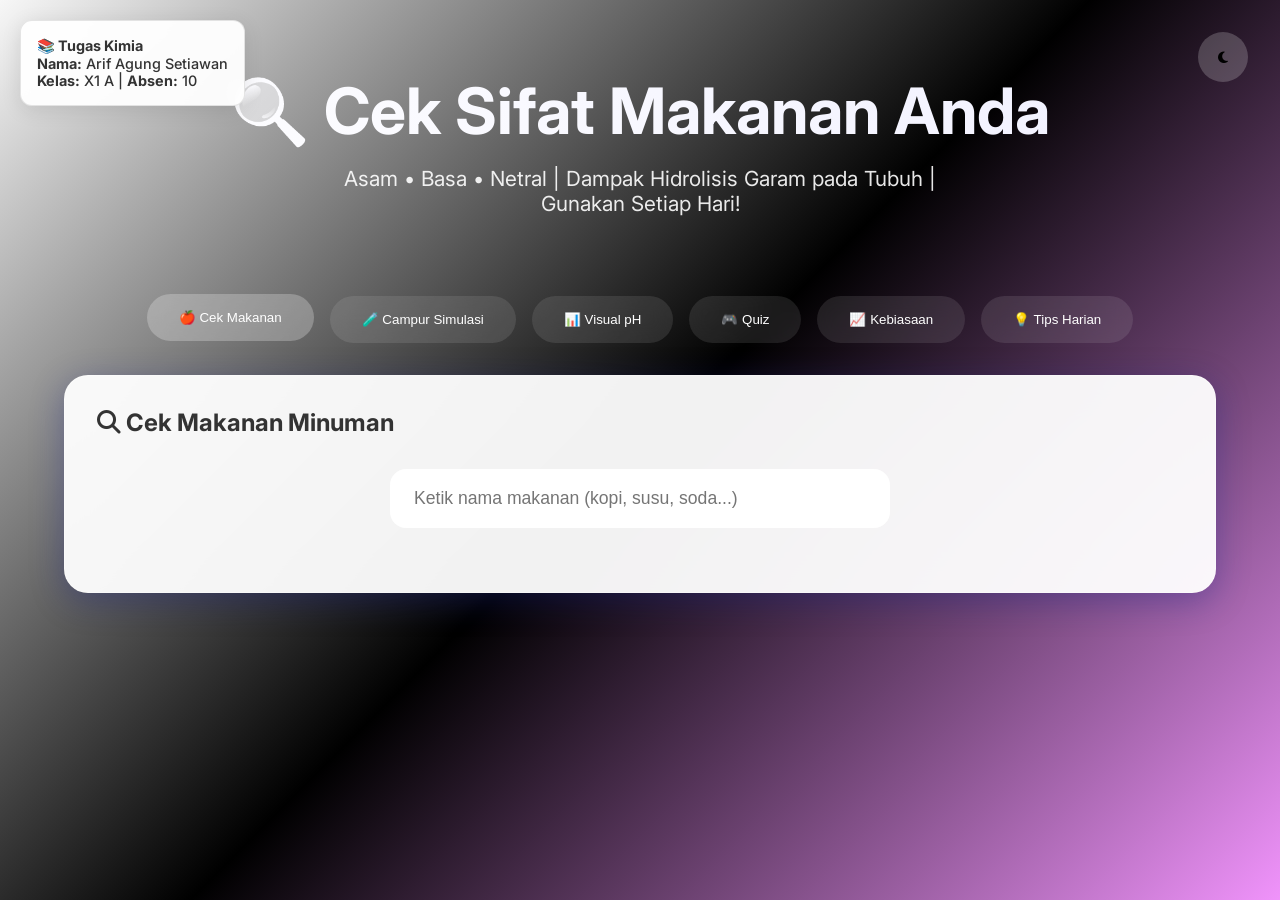
==== commit ded7a40b: "Update index.html" ====
--- a/index.html
+++ b/index.html
@@ -4,169 +4,287 @@
   <meta charset="UTF-8">
   <meta name="viewport" content="width=device-width, initial-scale=1.0">
   <title>🔍 Cek Sifat Makanan Minuman Anda (Asam/Basa/Netral)</title>
-
+  <meta name="description" content="App interaktif cek pH makanan minuman, simulasi campur, quiz, analisis kebiasaan harian.">
   <link rel="stylesheet" href="https://cdnjs.cloudflare.com/ajax/libs/font-awesome/6.4.0/css/all.min.css">
   <link href="https://fonts.googleapis.com/css2?family=Inter:wght@300;400;500;600;700&display=swap" rel="stylesheet">
-
   <style>
+    /* Modern App-like Glassmorphism Design */
     * { margin: 0; padding: 0; box-sizing: border-box; }
-
+    :root {
+      --bg-gradient: linear-gradient(135deg, #f7f7f7 0%, #000000 50%, #f093fb 100%);
+      --glass-bg: rgba(255,255,255,0.1);
+      --glass-blur: blur(20px);
+      --shadow-soft: 0 8px 32px rgba(31,38,135,0.37);
+      --accent-blue: #4facfe;
+      --accent-purple: #a55eea;
+      --accent-pink: #f093fb;
+    }
     body {
       font-family: 'Inter', sans-serif;
-      background: linear-gradient(135deg, #f7f7f7 0%, #000000 50%, #f093fb 100%);
+      background: var(--bg-gradient);
       min-height: 100vh;
-    }
-
-    .container { max-width: 1200px; margin: auto; padding: 1.5rem; }
-
+      overflow-x: hidden;
+    }
+    
+    /* TUGAS INFO - Fixed Position */
+    .tugas-info {
+      position: fixed; top: 20px; left: 20px; 
+      background: rgba(255,255,255,0.95); 
+      backdrop-filter: blur(10px);
+      padding: 1rem; border-radius: 12px; 
+      border: 1px solid rgba(0,0,0,0.1);
+      font-size: 0.9rem; color: #333;
+      box-shadow: 0 4px 20px rgba(0,0,0,0.1);
+      z-index: 1000; max-width: 250px;
+      font-weight: 500;
+    }
+    
+    .glass-card {
+      background: rgba(255, 255, 255, 0.95);
+      backdrop-filter: var(--glass-blur);
+      border-radius: 24px;
+      border: 1px solid rgba(255,255,255,0.3);
+      box-shadow: var(--shadow-soft);
+      padding: 2rem;
+      transition: all 0.4s cubic-bezier(0.175, 0.885, 0.32, 1.275);
+      color: #333;
+    }
+    .glass-card:hover {
+      transform: translateY(-8px) scale(1.02);
+      box-shadow: 0 20px 40px rgba(31,38,135,0.4);
+    }
+    .container { max-width: 1200px; margin: 0 auto; padding: 1.5rem; }
     header {
-      text-align: center;
-      color: white;
-      padding: 2rem 0;
-    }
-
+      text-align: center; padding: 3rem 1rem; color: white;
+    }
     h1 {
-      font-size: 3rem;
-    }
-
-    .tabs {
-      display: flex;
-      gap: 1rem;
-      justify-content: center;
-      flex-wrap: wrap;
-      margin: 2rem 0;
-    }
-
+      font-size: clamp(2.2rem, 6vw, 4rem); font-weight: 700; margin-bottom: 1rem;
+      background: linear-gradient(45deg, #fff, #f0f0ff); -webkit-background-clip: text; -webkit-text-fill-color: transparent;
+    }
+    .subtitle { font-size: 1.3rem; opacity: 0.9; max-width: 600px; margin: 0 auto; }
+    
+    /* Navigation Tabs */
+    .tabs { display: flex; gap: 1rem; justify-content: center; flex-wrap: wrap; margin: 2rem 0; }
     .tab-btn {
-      padding: 10px 20px;
-      border: none;
-      border-radius: 20px;
-      background: rgba(255,255,255,0.2);
-      color: white;
-      cursor: pointer;
-    }
-
-    .tab-btn.active { background: rgba(255,255,255,0.4); }
-
-    section { display: none; }
+      padding: 1rem 2rem; background: rgba(255,255,255,0.1); color: white; border: none;
+      border-radius: 50px; font-weight: 500; cursor: pointer; transition: all 0.3s;
+      backdrop-filter: blur(10px);
+    }
+    .tab-btn.active, .tab-btn:hover {
+      background: rgba(255,255,255,0.25); transform: translateY(-2px);
+    }
+    
+    /* Sections */
+    section { display: none; animation: slideIn 0.6s ease; }
     section.active { display: block; }
-
-    .glass-card {
-      background: white;
-      border-radius: 20px;
-      padding: 2rem;
-    }
-
-    /* QUIZ FIX */
+    @keyframes slideIn { from { opacity: 0; transform: translateX(30px); } to { opacity: 1; transform: translateX(0); } }
+    
+    /* Food Checker */
+    .food-search { max-width: 500px; margin: 2rem auto; position: relative; }
+    #food-input { 
+      width: 100%; padding: 1.2rem 1.5rem; border: none; border-radius: 16px; font-size: 1.1rem;
+      background: rgba(255,255,255,0.9); color: #333; backdrop-filter: blur(10px);
+    }
+    .dropdown {
+      position: absolute; top: 100%; left: 0; right: 0; background: rgba(255,255,255,0.95);
+      border-radius: 0 0 16px 16px; max-height: 200px; overflow-y: auto; z-index: 10;
+      box-shadow: 0 8px 25px rgba(0,0,0,0.15);
+    }
+    .dropdown-item { 
+      padding: 1rem; cursor: pointer; border-bottom: 1px solid rgba(0,0,0,0.1); 
+      display: flex; align-items: center; gap: 1rem; color: #333;
+      transition: background 0.2s;
+    }
+    .dropdown-item:hover { background: rgba(102,126,234,0.1); }
+    
+    .result-card {
+      margin-top: 2rem; text-align: center; padding: 2.5rem; color: #333;
+    }
+    .ph-circle {
+      width: 120px; height: 120px; border-radius: 50%; margin: 1rem auto; display: flex; align-items: center; justify-content: center;
+      font-size: 2rem; font-weight: 700; border: 4px solid rgba(255,255,255,0.3);
+    }
+    .ph-acid { background: linear-gradient(135deg, #ff6b6b, #ff8e8e); color: white; }
+    .ph-neutral { background: linear-gradient(135deg, #51cf66, #74c69d); color: white; }
+    .ph-basic { background: linear-gradient(135deg, #4facfe, #74c0fc); color: white; }
+    
+    /* Mixture Simulation */
+    .mixture-grid { display: grid; grid-template-columns: repeat(auto-fit, minmax(200px, 1fr)); gap: 1rem; margin: 2rem 0; }
+    .mixture-item { 
+      text-align: center; cursor: pointer; padding: 1.5rem; border-radius: 16px; transition: all 0.3s; 
+      background: rgba(255,255,255,0.7); color: #333;
+    }
+    .mixture-item.active { background: rgba(255,255,255,0.95); transform: scale(1.05); }
+    .mixture-item i { font-size: 2.5rem; display: block; margin-bottom: 0.5rem; }
+    
+    /* pH Slider */
+    .slider-container { text-align: center; margin: 2rem 0; }
+    #ph-slider { width: 80%; margin: 1rem auto; height: 8px; border-radius: 10px; }
+    .ph-examples {
+      display: flex; justify-content: space-around; flex-wrap: wrap; gap: 1rem; margin-top: 1rem;
+    }
+    .ph-range {
+      background: rgba(255,255,255,0.9); padding: 1rem; border-radius: 12px; min-width: 120px;
+      backdrop-filter: blur(10px); color: #333; text-align: center;
+    }
+    
+    /* QUIZ - TEXT HITAM YANG SUDAH FIXED */
+    .quiz-container { max-width: 600px; margin: 2rem auto; }
+    .question { margin-bottom: 1.5rem; font-size: 1.2rem; font-weight: 500; color: #333; }
+    .options { display: grid; grid-template-columns: repeat(auto-fit, minmax(250px, 1fr)); gap: 1rem; }
     .option-btn {
-      padding: 1rem;
-      border-radius: 10px;
-      border: none;
-      background: rgba(255,255,255,0.9);
-      color: #222; /* FIX */
-      cursor: pointer;
-      transition: 0.3s;
-      width: 100%;
-      text-align: left;
-    }
-
-    .option-btn:hover {
-      background: #fff;
-    }
-
-    .option-btn.correct {
-      background: green;
-      color: white;
-    }
-
-    .option-btn.wrong {
-      background: red;
-      color: white;
-    }
-
-    .options { display: grid; gap: 10px; }
-
+      padding: 1.2rem 1.5rem; border: none; border-radius: 16px; 
+      background: rgba(255,255,255,0.9) !important;
+      color: #333 !important; 
+      cursor: pointer; transition: all 0.3s; font-size: 1rem; text-align: left;
+      border: 2px solid rgba(0,0,0,0.1); font-weight: 500; position: relative; overflow: hidden;
+    }
+    .option-btn::before {
+      content: ''; position: absolute; top: 0; left: -100%; width: 100%; height: 100%; 
+      background: linear-gradient(90deg, transparent, rgba(255,255,255,0.4), transparent);
+      transition: left 0.5s;
+    }
+    .option-btn:hover::before { left: 100%; }
+    .option-btn:hover { 
+      background: rgba(255,255,255,1) !important; 
+      transform: translateY(-3px); 
+      box-shadow: 0 10px 30px rgba(0,0,0,0.2);
+      color: #333 !important; border-color: var(--accent-blue);
+    }
+    .option-btn:disabled { cursor: not-allowed; opacity: 0.7; }
+    .option-btn.correct { 
+      background: linear-gradient(135deg, #51cf66, #74c69d) !important; 
+      color: white !important; 
+      border-color: #51cf66; animation: pulse 0.6s;
+    }
+    .option-btn.wrong { 
+      background: linear-gradient(135deg, #ff6b6b, #ff8e8e) !important; 
+      color: white !important; border-color: #ff6b6b;
+    }
+    @keyframes pulse { 0%, 100% { transform: scale(1); } 50% { transform: scale(1.05); } }
+    
+    /* Habits */
+    .habits-grid { display: grid; grid-template-columns: repeat(auto-fit, minmax(250px, 1fr)); gap: 1rem; }
+    .habit-item {
+      display: flex; align-items: center; gap: 1rem; padding: 1.2rem; background: rgba(255,255,255,0.85);
+      border-radius: 16px; cursor: pointer; transition: all 0.3s; color: #333; border: 2px solid transparent;
+    }
+    .habit-item:hover { border-color: var(--accent-blue); }
+    .habit-item.checked { background: rgba(81,207,102,0.3); border-color: #51cf66; }
+    .habit-item i { font-size: 1.5rem; }
+    
+    /* Daily Tips */
+    .tips-list { display: grid; gap: 1rem; }
+    .tip { padding: 1.5rem; background: rgba(255,255,255,0.85); border-radius: 16px; backdrop-filter: blur(10px); color: #333; }
+    
+    /* Dark Mode */
+    [data-theme="dark"] { 
+      --bg-gradient: linear-gradient(135deg, #1a1a2e 0%, #16213e 50%, #0f3460 100%);
+    }
+    [data-theme="dark"] .glass-card { 
+      background: rgba(20,20,40,0.9); color: #e0e0e0; 
+      border-color: rgba(255,255,255,0.1);
+    }
+    [data-theme="dark"] .option-btn { 
+      background: rgba(40,40,60,0.9) !important; 
+      color: #e0e0e0 !important; border-color: rgba(255,255,255,0.2);
+    }
+    [data-theme="dark"] .option-btn:hover { 
+      background: rgba(60,60,80,0.9) !important; 
+      color: #fff !important; border-color: var(--accent-blue);
+    }
+    [data-theme="dark"] .tugas-info,
+    [data-theme="dark"] #food-input,
+    [data-theme="dark"] .mixture-item,
+    [data-theme="dark"] .habit-item,
+    [data-theme="dark"] .ph-range,
+    [data-theme="dark"] .tip,
+    [data-theme="dark"] .dropdown {
+      background: rgba(40,40,60,0.9); color: #e0e0e0;
+    }
+    .dark-toggle { 
+      position: fixed; top: 2rem; right: 2rem; 
+      background: rgba(255,255,255,0.2); border: none; border-radius: 50%; 
+      width: 50px; height: 50px; cursor: pointer; z-index: 1000; 
+      transition: all 0.3s;
+    }
+    .dark-toggle:hover { background: rgba(255,255,255,0.3); transform: rotate(15deg); }
+    
+    /* Responsive */
+    @media (max-width: 768px) {
+      .tabs { flex-direction: column; align-items: center; }
+      .options { grid-template-columns: 1fr; }
+      .mixture-grid { grid-template-columns: repeat(2, 1fr); }
+      .tugas-info { 
+        position: relative; left: auto; right: auto; top: auto; 
+        margin: 1rem auto 2rem; max-width: none; text-align: center; 
+      }
+      .dark-toggle { top: 1rem; right: 1rem; }
+    }
+    .fade-in { animation: fadeInUp 0.6s ease forwards; opacity: 0; transform: translateY(20px); }
+    @keyframes fadeInUp { to { opacity: 1; transform: translateY(0); } }
+    .hidden { display: none !important; }
   </style>
 </head>
-
 <body>
-
-<div class="container">
-
-  <header>
-    <h1>🔍 Cek Sifat Makanan</h1>
-    <p>Tugas: Nama : Arif Agung Setiawan | Kelas: X1 A | Absen: 10</p>
-  </header>
-
-  <div class="tabs">
-    <button class="tab-btn active" onclick="showTab('quiz')">Quiz</button>
+  <!-- TUGAS INFO -->
+  <div class="tugas-info fade-in">
+    <strong>📚 Tugas Kimia</strong><br>
+    <strong>Nama:</strong> Arif Agung Setiawan<br>
+    <strong>Kelas:</strong> X1 A | <strong>Absen:</strong> 10
   </div>
 
-  <!-- QUIZ -->
-  <section id="quiz" class="active">
-    <div class="glass-card">
-      <h2>Quiz</h2>
-      <div id="quiz-content"></div>
+  <!-- Dark Mode Toggle -->
+  <button class="dark-toggle" onclick="toggleDark()" title="Toggle Dark Mode">
+    <i class="fas fa-moon"></i>
+  </button>
+
+  <div class="container">
+    <!-- Hero -->
+    <header>
+      <h1>🔍 Cek Sifat Makanan Anda</h1>
+      <p class="subtitle">Asam • Basa • Netral | Dampak Hidrolisis Garam pada Tubuh | Gunakan Setiap Hari!</p>
+    </header>
+
+    <!-- Navigation Tabs -->
+    <div class="tabs">
+      <button class="tab-btn active" onclick="showTab('checker')">🍎 Cek Makanan</button>
+      <button class="tab-btn" onclick="showTab('simulation')">🧪 Campur Simulasi</button>
+      <button class="tab-btn" onclick="showTab('ph-visual')">📊 Visual pH</button>
+      <button class="tab-btn" onclick="showTab('quiz')">🎮 Quiz</button>
+      <button class="tab-btn" onclick="showTab('habits')">📈 Kebiasaan</button>
+      <button class="tab-btn" onclick="showTab('tips')">💡 Tips Harian</button>
     </div>
-  </section>
-
-</div>
-
-<script>
-const questions = [
-  {q:"Kopi itu?", a:["Asam","Basa","Netral"], c:0},
-  {q:"Susu itu?", a:["Asam","Basa","Netral"], c:2}
-];
-
-let current = 0;
-let score = 0;
-
-function showTab(tab){
-  document.querySelectorAll("section").forEach(s=>s.classList.remove("active"));
-  document.getElementById(tab).classList.add("active");
-}
-
-function startQuiz(){
-  current=0; score=0;
-  showQuestion();
-}
-
-function showQuestion(){
-  let q=questions[current];
-  document.getElementById("quiz-content").innerHTML = `
-    <p>${q.q}</p>
-    <div class="options">
-      ${q.a.map((opt,i)=>`<button class="option-btn" onclick="check(${i})">${opt}</button>`).join("")}
-    </div>
-  `;
-}
-
-function check(i){
-  let q=questions[current];
-  document.querySelectorAll(".option-btn").forEach((btn,index)=>{
-    btn.disabled=true;
-    if(index==q.c) btn.classList.add("correct");
-    if(index==i && i!=q.c) btn.classList.add("wrong");
-  });
-
-  if(i==q.c) score++;
-
-  setTimeout(()=>{
-    current++;
-    if(current<questions.length) showQuestion();
-    else finish();
-  },1000);
-}
-
-function finish(){
-  document.getElementById("quiz-content").innerHTML = `
-    <h3>Skor: ${score}/${questions.length}</h3>
-    <button onclick="startQuiz()">Ulang</button>
-  `;
-}
-
-startQuiz();
-</script>
-
-</body>
-</html>
+
+    <!-- Food Checker -->
+    <section id="checker" class="active">
+      <div class="glass-card">
+        <h2><i class="fas fa-search"></i> Cek Makanan Minuman</h2>
+        <div class="food-search">
+          <input type="text" id="food-input" placeholder="Ketik nama makanan (kopi, susu, soda...)" autocomplete="off">
+          <div id="dropdown" class="dropdown hidden"></div>
+        </div>
+        <div id="food-result" class="result-card hidden"></div>
+      </div>
+    </section>
+
+    <!-- Mixture Simulation -->
+    <section id="simulation">
+      <div class="glass-card">
+        <h2><i class="fas fa-flask"></i> Simulasi Campuran</h2>
+        <div class="mixture-grid">
+          <div class="mixture-item" onclick="selectMixture('coffee')">
+            <i class="fas fa-mug-hot"></i>
+            <span>Kopi ☕<br><small>(Asam pH 5.0)</small></span>
+          </div>
+          <div class="mixture-item" onclick="selectMixture('milk')">
+            <i class="fas fa-glass-water"></i>
+            <span>🥛 Susu<br><small>(Netral pH 6.5)</small></span>
+          </div>
+          <div class="mixture-item" onclick="selectMixture('soda')">
+            <i class="fas fa-wine-glass-alt"></i>
+            <span>Soda 🥤<br><small>(Asam pH 2.5)</small></span>
+          </div>
+          <div class="mixture-item" onclick="selectMixture('baking')">
+            <i class="fas fa-prescription-bottle"></i>
+            <span>Baking Soda 🧂<br><small
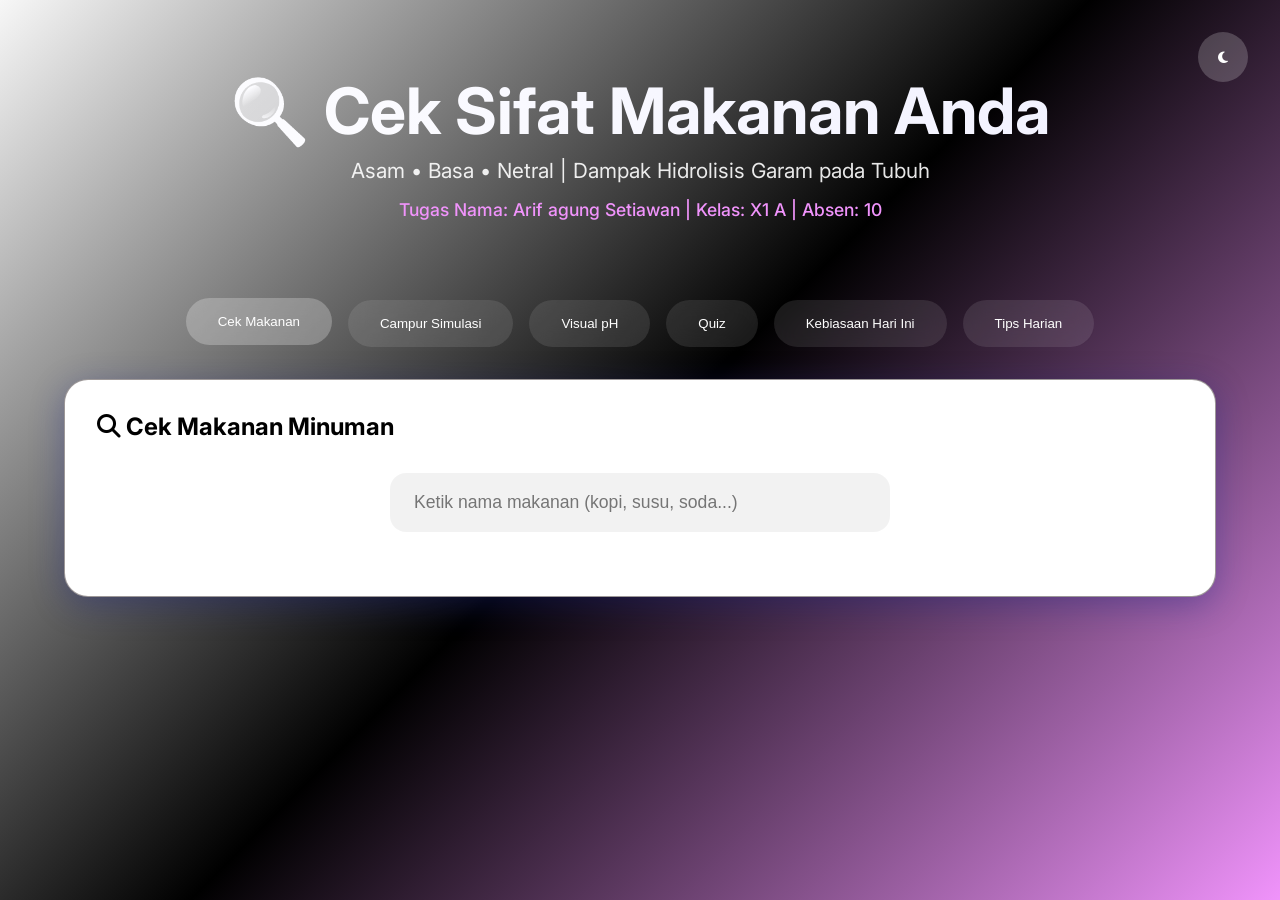
==== commit 744996cf: "Update index.html" ====
--- a/index.html
+++ b/index.html
@@ -25,29 +25,14 @@
       min-height: 100vh;
       overflow-x: hidden;
     }
-    
-    /* TUGAS INFO - Fixed Position */
-    .tugas-info {
-      position: fixed; top: 20px; left: 20px; 
-      background: rgba(255,255,255,0.95); 
-      backdrop-filter: blur(10px);
-      padding: 1rem; border-radius: 12px; 
-      border: 1px solid rgba(0,0,0,0.1);
-      font-size: 0.9rem; color: #333;
-      box-shadow: 0 4px 20px rgba(0,0,0,0.1);
-      z-index: 1000; max-width: 250px;
-      font-weight: 500;
-    }
-    
     .glass-card {
-      background: rgba(255, 255, 255, 0.95);
+      background: rgb(255, 255, 255);
       backdrop-filter: var(--glass-blur);
       border-radius: 24px;
-      border: 1px solid rgba(255,255,255,0.3);
+      border: 1px solid rgba(101, 93, 93, 0.637);
       box-shadow: var(--shadow-soft);
       padding: 2rem;
       transition: all 0.4s cubic-bezier(0.175, 0.885, 0.32, 1.275);
-      color: #333;
     }
     .glass-card:hover {
       transform: translateY(-8px) scale(1.02);
@@ -58,10 +43,11 @@
       text-align: center; padding: 3rem 1rem; color: white;
     }
     h1 {
-      font-size: clamp(2.2rem, 6vw, 4rem); font-weight: 700; margin-bottom: 1rem;
+      font-size: clamp(2.2rem, 6vw, 4rem); font-weight: 700; margin-bottom: 0.5rem;
       background: linear-gradient(45deg, #fff, #f0f0ff); -webkit-background-clip: text; -webkit-text-fill-color: transparent;
     }
     .subtitle { font-size: 1.3rem; opacity: 0.9; max-width: 600px; margin: 0 auto; }
+    .student-info { margin-top: 1rem; font-weight: 500; color: #f093fb; font-size: 1.1rem; }
     
     /* Navigation Tabs */
     .tabs { display: flex; gap: 1rem; justify-content: center; flex-wrap: wrap; margin: 2rem 0; }
@@ -80,21 +66,16 @@
     @keyframes slideIn { from { opacity: 0; transform: translateX(30px); } to { opacity: 1; transform: translateX(0); } }
     
     /* Food Checker */
-    .food-search { max-width: 500px; margin: 2rem auto; position: relative; }
+    .food-search { max-width: 500px; margin: 2rem auto; }
     #food-input { 
       width: 100%; padding: 1.2rem 1.5rem; border: none; border-radius: 16px; font-size: 1.1rem;
-      background: rgba(255,255,255,0.9); color: #333; backdrop-filter: blur(10px);
+      background: rgba(0,0,0,0.05); color: #333; backdrop-filter: blur(10px);
     }
     .dropdown {
       position: absolute; top: 100%; left: 0; right: 0; background: rgba(255,255,255,0.95);
       border-radius: 0 0 16px 16px; max-height: 200px; overflow-y: auto; z-index: 10;
-      box-shadow: 0 8px 25px rgba(0,0,0,0.15);
-    }
-    .dropdown-item { 
-      padding: 1rem; cursor: pointer; border-bottom: 1px solid rgba(0,0,0,0.1); 
-      display: flex; align-items: center; gap: 1rem; color: #333;
-      transition: background 0.2s;
-    }
+    }
+    .dropdown-item { padding: 1rem; cursor: pointer; border-bottom: 1px solid rgba(0,0,0,0.1); display: flex; align-items: center; gap: 1rem; color: #333; }
     .dropdown-item:hover { background: rgba(102,126,234,0.1); }
     
     .result-card {
@@ -109,158 +90,89 @@
     .ph-basic { background: linear-gradient(135deg, #4facfe, #74c0fc); color: white; }
     
     /* Mixture Simulation */
-    .mixture-grid { display: grid; grid-template-columns: repeat(auto-fit, minmax(200px, 1fr)); gap: 1rem; margin: 2rem 0; }
-    .mixture-item { 
-      text-align: center; cursor: pointer; padding: 1.5rem; border-radius: 16px; transition: all 0.3s; 
-      background: rgba(255,255,255,0.7); color: #333;
-    }
-    .mixture-item.active { background: rgba(255,255,255,0.95); transform: scale(1.05); }
+    .mixture-grid { display: grid; grid-template-columns: repeat(auto-fit, minmax(200px, 1fr)); gap: 1rem; margin: 2rem 0; color: #333; }
+    .mixture-item { text-align: center; cursor: pointer; padding: 1rem; border-radius: 16px; transition: all 0.3s; }
+    .mixture-item.active { background: rgba(0,0,0,0.05); transform: scale(1.05); }
     .mixture-item i { font-size: 2.5rem; display: block; margin-bottom: 0.5rem; }
     
     /* pH Slider */
-    .slider-container { text-align: center; margin: 2rem 0; }
-    #ph-slider { width: 80%; margin: 1rem auto; height: 8px; border-radius: 10px; }
+    .slider-container { text-align: center; margin: 2rem 0; color: #333; }
+    #ph-slider { width: 80%; margin: 1rem auto; }
     .ph-examples {
       display: flex; justify-content: space-around; flex-wrap: wrap; gap: 1rem; margin-top: 1rem;
     }
     .ph-range {
-      background: rgba(255,255,255,0.9); padding: 1rem; border-radius: 12px; min-width: 120px;
-      backdrop-filter: blur(10px); color: #333; text-align: center;
-    }
-    
-    /* QUIZ - TEXT HITAM YANG SUDAH FIXED */
-    .quiz-container { max-width: 600px; margin: 2rem auto; }
-    .question { margin-bottom: 1.5rem; font-size: 1.2rem; font-weight: 500; color: #333; }
+      background: rgba(0,0,0,0.05); padding: 1rem; border-radius: 12px; min-width: 120px;
+    }
+    
+    /* Quiz - FIX WARNA TEXT DISINI */
+    .quiz-container { max-width: 600px; margin: 2rem auto; color: #333; }
+    .question { margin-bottom: 1.5rem; font-size: 1.2rem; font-weight: 500; }
     .options { display: grid; grid-template-columns: repeat(auto-fit, minmax(250px, 1fr)); gap: 1rem; }
     .option-btn {
-      padding: 1.2rem 1.5rem; border: none; border-radius: 16px; 
-      background: rgba(255,255,255,0.9) !important;
-      color: #333 !important; 
-      cursor: pointer; transition: all 0.3s; font-size: 1rem; text-align: left;
-      border: 2px solid rgba(0,0,0,0.1); font-weight: 500; position: relative; overflow: hidden;
-    }
-    .option-btn::before {
-      content: ''; position: absolute; top: 0; left: -100%; width: 100%; height: 100%; 
-      background: linear-gradient(90deg, transparent, rgba(255,255,255,0.4), transparent);
-      transition: left 0.5s;
-    }
-    .option-btn:hover::before { left: 100%; }
-    .option-btn:hover { 
-      background: rgba(255,255,255,1) !important; 
-      transform: translateY(-3px); 
-      box-shadow: 0 10px 30px rgba(0,0,0,0.2);
-      color: #333 !important; border-color: var(--accent-blue);
-    }
-    .option-btn:disabled { cursor: not-allowed; opacity: 0.7; }
-    .option-btn.correct { 
-      background: linear-gradient(135deg, #51cf66, #74c69d) !important; 
-      color: white !important; 
-      border-color: #51cf66; animation: pulse 0.6s;
-    }
-    .option-btn.wrong { 
-      background: linear-gradient(135deg, #ff6b6b, #ff8e8e) !important; 
-      color: white !important; border-color: #ff6b6b;
-    }
-    @keyframes pulse { 0%, 100% { transform: scale(1); } 50% { transform: scale(1.05); } }
+      padding: 1rem 1.5rem; border: 1px solid #ddd; border-radius: 16px; background: #f9f9f9;
+      color: #333; cursor: pointer; transition: all 0.3s; font-size: 1rem; text-align: left;
+    }
+    .option-btn:hover { background: #eeeeee; transform: translateY(-2px); }
+    .option-btn.correct { background: linear-gradient(135deg, #51cf66, #74c69d); color: white; border: none; }
+    .option-btn.wrong { background: linear-gradient(135deg, #ff6b6b, #ff8e8e); color: white; border: none; }
     
     /* Habits */
-    .habits-grid { display: grid; grid-template-columns: repeat(auto-fit, minmax(250px, 1fr)); gap: 1rem; }
+    .habits-grid { display: grid; grid-template-columns: repeat(auto-fit, minmax(250px, 1fr)); gap: 1rem; color: #333; }
     .habit-item {
-      display: flex; align-items: center; gap: 1rem; padding: 1.2rem; background: rgba(255,255,255,0.85);
-      border-radius: 16px; cursor: pointer; transition: all 0.3s; color: #333; border: 2px solid transparent;
-    }
-    .habit-item:hover { border-color: var(--accent-blue); }
-    .habit-item.checked { background: rgba(81,207,102,0.3); border-color: #51cf66; }
-    .habit-item i { font-size: 1.5rem; }
+      display: flex; align-items: center; gap: 1rem; padding: 1.2rem; background: rgba(0,0,0,0.05);
+      border-radius: 16px; cursor: pointer; transition: all 0.3s;
+    }
+    .habit-item.checked { background: rgba(81,207,102,0.3); }
     
     /* Daily Tips */
-    .tips-list { display: grid; gap: 1rem; }
-    .tip { padding: 1.5rem; background: rgba(255,255,255,0.85); border-radius: 16px; backdrop-filter: blur(10px); color: #333; }
+    .tips-list { display: grid; gap: 1rem; color: #333; }
+    .tip { padding: 1.5rem; background: rgba(0,0,0,0.05); border-radius: 16px; }
     
     /* Dark Mode */
     [data-theme="dark"] { 
-      --bg-gradient: linear-gradient(135deg, #1a1a2e 0%, #16213e 50%, #0f3460 100%);
-    }
-    [data-theme="dark"] .glass-card { 
-      background: rgba(20,20,40,0.9); color: #e0e0e0; 
-      border-color: rgba(255,255,255,0.1);
-    }
-    [data-theme="dark"] .option-btn { 
-      background: rgba(40,40,60,0.9) !important; 
-      color: #e0e0e0 !important; border-color: rgba(255,255,255,0.2);
-    }
-    [data-theme="dark"] .option-btn:hover { 
-      background: rgba(60,60,80,0.9) !important; 
-      color: #fff !important; border-color: var(--accent-blue);
-    }
-    [data-theme="dark"] .tugas-info,
-    [data-theme="dark"] #food-input,
-    [data-theme="dark"] .mixture-item,
-    [data-theme="dark"] .habit-item,
-    [data-theme="dark"] .ph-range,
-    [data-theme="dark"] .tip,
-    [data-theme="dark"] .dropdown {
-      background: rgba(40,40,60,0.9); color: #e0e0e0;
-    }
-    .dark-toggle { 
-      position: fixed; top: 2rem; right: 2rem; 
-      background: rgba(255,255,255,0.2); border: none; border-radius: 50%; 
-      width: 50px; height: 50px; cursor: pointer; z-index: 1000; 
-      transition: all 0.3s;
-    }
-    .dark-toggle:hover { background: rgba(255,255,255,0.3); transform: rotate(15deg); }
-    
-    /* Responsive */
+      background: linear-gradient(135deg, #1a1a2e 0%, #16213e 100%);
+    }
+    [data-theme="dark"] .glass-card { background: #1f2937; color: white; border-color: #374151; }
+    [data-theme="dark"] .option-btn { background: #374151; color: white; border-color: #4b5563; }
+    [data-theme="dark"] .tip, [data-theme="dark"] .habit-item, [data-theme="dark"] .ph-range, [data-theme="dark"] .mixture-item.active { background: rgba(255,255,255,0.1); }
+    [data-theme="dark"] #food-input { background: rgba(255,255,255,0.1); color: white; }
+
+    .dark-toggle { position: fixed; top: 2rem; right: 2rem; background: rgba(255,255,255,0.2); border: none; border-radius: 50%; width: 50px; height: 50px; cursor: pointer; z-index: 1000; color: white; }
+    
     @media (max-width: 768px) {
       .tabs { flex-direction: column; align-items: center; }
       .options { grid-template-columns: 1fr; }
       .mixture-grid { grid-template-columns: repeat(2, 1fr); }
-      .tugas-info { 
-        position: relative; left: auto; right: auto; top: auto; 
-        margin: 1rem auto 2rem; max-width: none; text-align: center; 
-      }
-      .dark-toggle { top: 1rem; right: 1rem; }
-    }
-    .fade-in { animation: fadeInUp 0.6s ease forwards; opacity: 0; transform: translateY(20px); }
+    }
+    .fade-in { animation: fadeInUp 0.6s ease forwards; opacity: 0; }
     @keyframes fadeInUp { to { opacity: 1; transform: translateY(0); } }
     .hidden { display: none !important; }
   </style>
 </head>
 <body>
-  <!-- TUGAS INFO -->
-  <div class="tugas-info fade-in">
-    <strong>📚 Tugas Kimia</strong><br>
-    <strong>Nama:</strong> Arif Agung Setiawan<br>
-    <strong>Kelas:</strong> X1 A | <strong>Absen:</strong> 10
-  </div>
-
-  <!-- Dark Mode Toggle -->
-  <button class="dark-toggle" onclick="toggleDark()" title="Toggle Dark Mode">
-    <i class="fas fa-moon"></i>
-  </button>
+  <button class="dark-toggle" onclick="toggleDark()" title="Dark Mode"><i class="fas fa-moon"></i></button>
 
   <div class="container">
-    <!-- Hero -->
     <header>
       <h1>🔍 Cek Sifat Makanan Anda</h1>
-      <p class="subtitle">Asam • Basa • Netral | Dampak Hidrolisis Garam pada Tubuh | Gunakan Setiap Hari!</p>
+      <p class="subtitle">Asam • Basa • Netral | Dampak Hidrolisis Garam pada Tubuh</p>
+      <div class="student-info">Tugas Nama: Arif agung Setiawan | Kelas: X1 A | Absen: 10</div>
     </header>
 
-    <!-- Navigation Tabs -->
     <div class="tabs">
-      <button class="tab-btn active" onclick="showTab('checker')">🍎 Cek Makanan</button>
-      <button class="tab-btn" onclick="showTab('simulation')">🧪 Campur Simulasi</button>
-      <button class="tab-btn" onclick="showTab('ph-visual')">📊 Visual pH</button>
-      <button class="tab-btn" onclick="showTab('quiz')">🎮 Quiz</button>
-      <button class="tab-btn" onclick="showTab('habits')">📈 Kebiasaan</button>
-      <button class="tab-btn" onclick="showTab('tips')">💡 Tips Harian</button>
+      <button class="tab-btn active" onclick="showTab('checker')">Cek Makanan</button>
+      <button class="tab-btn" onclick="showTab('simulation')">Campur Simulasi</button>
+      <button class="tab-btn" onclick="showTab('ph-visual')">Visual pH</button>
+      <button class="tab-btn" onclick="showTab('quiz')">Quiz</button>
+      <button class="tab-btn" onclick="showTab('habits')">Kebiasaan Hari Ini</button>
+      <button class="tab-btn" onclick="showTab('tips')">Tips Harian</button>
     </div>
 
-    <!-- Food Checker -->
     <section id="checker" class="active">
       <div class="glass-card">
         <h2><i class="fas fa-search"></i> Cek Makanan Minuman</h2>
-        <div class="food-search">
+        <div class="food-search" style="position: relative;">
           <input type="text" id="food-input" placeholder="Ketik nama makanan (kopi, susu, soda...)" autocomplete="off">
           <div id="dropdown" class="dropdown hidden"></div>
         </div>
@@ -268,23 +180,321 @@
       </div>
     </section>
 
-    <!-- Mixture Simulation -->
     <section id="simulation">
       <div class="glass-card">
         <h2><i class="fas fa-flask"></i> Simulasi Campuran</h2>
         <div class="mixture-grid">
           <div class="mixture-item" onclick="selectMixture('coffee')">
             <i class="fas fa-mug-hot"></i>
-            <span>Kopi ☕<br><small>(Asam pH 5.0)</small></span>
+            <span>Kopi (Asam)</span>
           </div>
           <div class="mixture-item" onclick="selectMixture('milk')">
             <i class="fas fa-glass-water"></i>
-            <span>🥛 Susu<br><small>(Netral pH 6.5)</small></span>
+            <span>Susu (Netral)</span>
           </div>
           <div class="mixture-item" onclick="selectMixture('soda')">
             <i class="fas fa-wine-glass-alt"></i>
-            <span>Soda 🥤<br><small>(Asam pH 2.5)</small></span>
+            <span>Soda (Asam)</span>
           </div>
           <div class="mixture-item" onclick="selectMixture('baking')">
             <i class="fas fa-prescription-bottle"></i>
-            <span>Baking Soda 🧂<br><small
+            <span>Baking Soda (Basa)</span>
+          </div>
+        </div>
+        <div id="mixture-result" class="result-card hidden"></div>
+      </div>
+    </section>
+
+    <section id="ph-visual">
+      <div class="glass-card">
+        <h2><i class="fas fa-sliders-h"></i> Visual pH Interaktif</h2>
+        <div class="slider-container">
+          <input type="range" id="ph-slider" min="0" max="14" value="7" step="0.1">
+          <div id="ph-display" class="ph-circle ph-neutral">7.0</div>
+          <div class="ph-examples">
+            <div class="ph-range">
+              <div style="font-weight: 700; color: #ff4757;">0-6</div>
+              <small>Asam: Cola, Kopi, Jeruk</small>
+            </div>
+            <div class="ph-range">
+              <div style="font-weight: 700; color: #2ed573;">7</div>
+              <small>Netral: Air Putih</small>
+            </div>
+            <div class="ph-range">
+              <div style="font-weight: 700; color: #3742fa;">8-14</div>
+              <small>Basa: Baking Soda, Sabun</small>
+            </div>
+          </div>
+        </div>
+      </div>
+    </section>
+
+    <section id="quiz">
+      <div class="glass-card quiz-container">
+        <h2><i class="fas fa-gamepad"></i> Quick Quiz</h2>
+        <div id="quiz-content">
+          <div class="question fade-in">Siap tantangan kimia harian? <br><br> <button onclick="startGameQuiz()" class="tab-btn" style="background: var(--accent-purple)">Mulai Quiz 🎮</button></div>
+        </div>
+        <div id="quiz-score" class="hidden" style="text-align: center; margin-top: 2rem;">
+          <div id="emoji-score" style="font-size: 4rem;"></div>
+          <div id="final-score" style="font-size: 1.5rem; font-weight: 700;"></div>
+          <button onclick="startGameQuiz()" class="tab-btn" style="background: var(--accent-blue); margin-top: 1rem;">Main Lagi</button>
+        </div>
+      </div>
+    </section>
+
+    <section id="habits">
+      <div class="glass-card">
+        <h2><i class="fas fa-chart-line"></i> Kebiasaan Hari Ini</h2>
+        <div class="habits-grid">
+          <label class="habit-item" onclick="toggleHabit(this, 'coffee')">
+            <input type="checkbox" style="display:none;">
+            <i class="fas fa-coffee"></i> Kopi Pagi ☕
+          </label>
+          <label class="habit-item" onclick="toggleHabit(this, 'fried')">
+            <input type="checkbox" style="display:none;">
+            <i class="fas fa-drumstick-bite"></i> Gorengan Siang 🍗
+          </label>
+          <label class="habit-item" onclick="toggleHabit(this, 'soda')">
+            <input type="checkbox" style="display:none;">
+            <i class="fas fa-wine-glass-alt"></i> Soda Sore 🥤
+          </label>
+          <label class="habit-item" onclick="toggleHabit(this, 'milk')">
+            <input type="checkbox" style="display:none;">
+            <i class="fas fa-glass-whiskey"></i> Susu Malam 🥛
+          </label>
+        </div>
+        <div id="habit-analysis" class="result-card hidden"></div>
+        <button onclick="resetHabits()" class="tab-btn" style="margin-top: 1rem; background: #666;">Reset Hari Ini</button>
+      </div>
+    </section>
+
+    <section id="tips">
+      <div class="glass-card">
+        <h2><i class="fas fa-lightbulb"></i> Tips Harian</h2>
+        <div class="tips-list">
+          <div class="tip fade-in">
+            <i class="fas fa-water" style="color: #4facfe;"></i>
+            <strong>Bilas mulut dengan air</strong> setelah kopi/soda (netralkan asam)
+          </div>
+          <div class="tip fade-in">
+            <i class="fas fa-cheese" style="color: #ffd93d;"></i>
+            <strong>Keju setelah makanan asam</strong> (kalsium lindungi enamel)
+          </div>
+          <div class="tip fade-in">
+            <i class="fas fa-cookie-bite" style="color: #ff6b6b;"></i>
+            <strong>Permen karet 20 menit</strong> setelah makan (tingkatkan air liur)
+          </div>
+        </div>
+      </div>
+    </section>
+  </div>
+
+  <script>
+    const foodsData = [
+      { name: 'Kopi ☕', property: 'Asam', ph: 5.0, hydrolysis: 'Asam organik + garam', effect: 'Noda gigi & iritasi lambung', icon: 'fas fa-coffee' },
+      { name: 'Susu 🥛', property: 'Netral', ph: 6.5, hydrolysis: 'Garam laktat netral', effect: 'Pelindung enamel gigi', icon: 'fas fa-glass-whiskey' },
+      { name: 'Soda 🥤', property: 'Asam', ph: 2.5, hydrolysis: 'Fosfat asam', effect: 'Erosi gigi cepat', icon: 'fas fa-wine-glass-alt' },
+      { name: 'Mie Instan 🍜', property: 'Asam', ph: 4.5, hydrolysis: 'MSG + pengawet', effect: 'Iritasi lambung', icon: 'fas fa-utensils' },
+      { name: 'Baking Soda 🧂', property: 'Basa', ph: 9.0, hydrolysis: 'HCO₃⁻ → OH⁻', effect: 'Netral asam lambung', icon: 'fas fa-prescription-bottle' },
+      { name: 'Yogurt 🥛', property: 'Asam', ph: 4.5, hydrolysis: 'Asam laktat', effect: 'Probiotik baik pencernaan', icon: 'fas fa-utensils' }
+    ];
+
+    let selectedMixture = [];
+
+    function showTab(tab) {
+      document.querySelectorAll('section').forEach(s => s.classList.remove('active'));
+      document.querySelectorAll('.tab-btn').forEach(b => b.classList.remove('active'));
+      event.currentTarget.classList.add('active');
+      document.getElementById(tab).classList.add('active');
+    }
+
+    const foodInput = document.getElementById('food-input');
+    const dropdown = document.getElementById('dropdown');
+    const foodResult = document.getElementById('food-result');
+
+    foodInput.addEventListener('input', (e) => {
+      const query = e.target.value.toLowerCase();
+      if (query.length < 1) {
+        dropdown.classList.add('hidden');
+        return;
+      }
+      const matches = foodsData.filter(food => food.name.toLowerCase().includes(query));
+      if(matches.length > 0) {
+        dropdown.classList.remove('hidden');
+        dropdown.innerHTML = matches.map(food => 
+          `<div class="dropdown-item" onclick="selectFood('${food.name}')">
+            <i class="${food.icon}"></i> ${food.name}
+          </div>`
+        ).join('');
+      } else {
+        dropdown.classList.add('hidden');
+      }
+    });
+
+    function selectFood(name) {
+      const food = foodsData.find(f => f.name === name);
+      foodInput.value = name;
+      dropdown.classList.add('hidden');
+      showFoodResult(food);
+    }
+
+    function showFoodResult(food) {
+      foodResult.classList.remove('hidden');
+      foodResult.innerHTML = `
+        <div class="ph-circle ph-${food.property.toLowerCase()}">
+          pH ${food.ph}
+        </div>
+        <h3>${food.name}</h3>
+        <p><strong>Sifat:</strong> ${food.property}</p>
+        <p><strong>Hidrolisis:</strong> ${food.hydrolysis}</p>
+        <p><strong>Dampak Tubuh:</strong> ${food.effect}</p>
+      `;
+    }
+
+    function selectMixture(item) {
+      const mixtures = {
+        coffee: { name: 'Kopi ☕', property: 'Asam' },
+        milk: { name: 'Susu 🥛', property: 'Netral' },
+        soda: { name: 'Soda 🥤', property: 'Asam' },
+        baking: { name: 'Baking Soda 🧂', property: 'Basa' }
+      };
+      
+      const index = selectedMixture.indexOf(item);
+      if (index > -1) selectedMixture.splice(index, 1);
+      else if (selectedMixture.length < 2) selectedMixture.push(item);
+
+      document.querySelectorAll('.mixture-item').forEach((el, i) => {
+        const key = Object.keys(mixtures)[i];
+        el.classList.toggle('active', selectedMixture.includes(key));
+      });
+      
+      if (selectedMixture.length === 2) {
+        showMixtureResult(selectedMixture.map(s => mixtures[s]));
+      } else {
+        document.getElementById('mixture-result').classList.add('hidden');
+      }
+    }
+
+    function showMixtureResult(items) {
+      const result = document.getElementById('mixture-result');
+      result.classList.remove('hidden');
+      let finalProp = 'Netral';
+      if (items[0].property === items[1].property) finalProp = items[0].property;
+      else if (items.some(i => i.property === 'Basa')) finalProp = 'Cenderung Basa';
+      else finalProp = 'Cenderung Asam';
+
+      result.innerHTML = `
+        <h3>Campuran: ${items.map(i => i.name).join(' + ')}</h3>
+        <div class="ph-circle ph-${finalProp.toLowerCase().replace('cenderung ', '')}">
+          Result
+        </div>
+        <p><strong>Hasil:</strong> ${finalProp}</p>
+        <p><em>Reaksi hidrolisis menentukan pH akhir cairan.</em></p>
+      `;
+    }
+
+    const phSlider = document.getElementById('ph-slider');
+    const phDisplay = document.getElementById('ph-display');
+    phSlider.addEventListener('input', (e) => {
+      const value = parseFloat(e.target.value);
+      phDisplay.textContent = value.toFixed(1);
+      phDisplay.className = `ph-circle ph-${value < 6.5 ? 'acid' : value > 7.5 ? 'basic' : 'neutral'}`;
+    });
+
+    const gameQuestions = [
+      { q: 'Kopi pagi memiliki sifat...', a: ['Asam', 'Basa', 'Netral'], c: 0 },
+      { q: 'Susu murni umumnya bersifat...', a: ['Asam', 'Basa', 'Netral'], c: 2 },
+      { q: 'Soda mengandung gas CO2 yang membuatnya bersifat...', a: ['Asam', 'Basa', 'Netral'], c: 0 },
+      { q: 'Baking soda dalam air akan terhidrolisis menjadi...', a: ['Asam', 'Basa', 'Netral'], c: 1 },
+      { q: 'Garam dapur (NaCl) dalam air bersifat...', a: ['Asam', 'Basa', 'Netral'], c: 2 },
+      { q: 'Manakah yang paling merusak enamel gigi?', a: ['Kopi', 'Air Putih', 'Soda'], c: 2 }
+    ];
+    let gameCurrent = 0, gameScore = 0;
+
+    function startGameQuiz() {
+      gameCurrent = 0; gameScore = 0;
+      document.getElementById('quiz-score').classList.add('hidden');
+      showGameQuestion();
+    }
+
+    function showGameQuestion() {
+      const q = gameQuestions[gameCurrent];
+      document.getElementById('quiz-content').innerHTML = `
+        <div class="question">
+          <div style="font-size: 1rem; color: #888; margin-bottom: 0.5rem;">Pertanyaan ${gameCurrent + 1} dari 6</div>
+          <p>${q.q}</p>
+          <div class="options" style="margin-top:1rem;">
+            ${q.a.map((opt, i) => `<button class="option-btn" onclick="checkGameAnswer(${i})">${opt}</button>`).join('')}
+          </div>
+        </div>
+      `;
+    }
+
+    function checkGameAnswer(selected) {
+      const q = gameQuestions[gameCurrent];
+      const btns = document.querySelectorAll('.option-btn');
+      btns.forEach((btn, i) => {
+        btn.disabled = true;
+        if (i === q.c) btn.classList.add('correct');
+        if (i === selected && i !== q.c) btn.classList.add('wrong');
+      });
+      if (selected === q.c) gameScore++;
+      setTimeout(() => {
+        gameCurrent++;
+        if (gameCurrent < gameQuestions.length) showGameQuestion();
+        else showGameScore();
+      }, 1000);
+    }
+
+    function showGameScore() {
+      document.getElementById('quiz-content').innerHTML = '';
+      const percent = Math.round(gameScore / gameQuestions.length * 100);
+      let emoji = percent < 50 ? '😢' : percent < 80 ? '😐' : '😎';
+      document.getElementById('emoji-score').textContent = emoji;
+      document.getElementById('final-score').textContent = `Skor Kamu: ${gameScore}/6 (${percent}%)`;
+      document.getElementById('quiz-score').classList.remove('hidden');
+    }
+
+    let habits = JSON.parse(localStorage.getItem('habits') || '[]');
+    function toggleHabit(el, item) {
+      el.classList.toggle('checked');
+      const index = habits.indexOf(item);
+      if (index > -1) habits.splice(index, 1);
+      else habits.push(item);
+      localStorage.setItem('habits', JSON.stringify(habits));
+      analyzeHabits();
+    }
+
+    function analyzeHabits() {
+      const acidCount = habits.filter(h => ['coffee', 'soda', 'fried'].includes(h)).length;
+      const analysis = document.getElementById('habit-analysis');
+      if (habits.length === 0) { analysis.classList.add('hidden'); return; }
+      analysis.classList.remove('hidden');
+      if (acidCount > 1) {
+        analysis.innerHTML = '<h3 style="color: #ff6b6b;">⚠️ Tubuh Cenderung Asam!</h3><p>Konsumsi air putih lebih banyak untuk menyeimbangkan pH tubuh.</p>';
+      } else {
+        analysis.innerHTML = '<h3 style="color: #51cf66;">✅ Keseimbangan Terjaga</h3><p>Pola konsumsi Anda cukup seimbang hari ini.</p>';
+      }
+    }
+
+    function resetHabits() {
+      habits = [];
+      localStorage.setItem('habits', '[]');
+      document.querySelectorAll('.habit-item').forEach(el => el.classList.remove('checked'));
+      document.getElementById('habit-analysis').classList.add('hidden');
+    }
+
+    function toggleDark() {
+      const body = document.body;
+      const isDark = body.getAttribute('data-theme') === 'dark';
+      if (isDark) body.removeAttribute('data-theme');
+      else body.setAttribute('data-theme', 'dark');
+      localStorage.setItem('theme', isDark ? 'light' : 'dark');
+    }
+
+    if (localStorage.getItem('theme') === 'dark') document.body.setAttribute('data-theme', 'dark');
+    analyzeHabits();
+  </script>
+</body>
+</html>
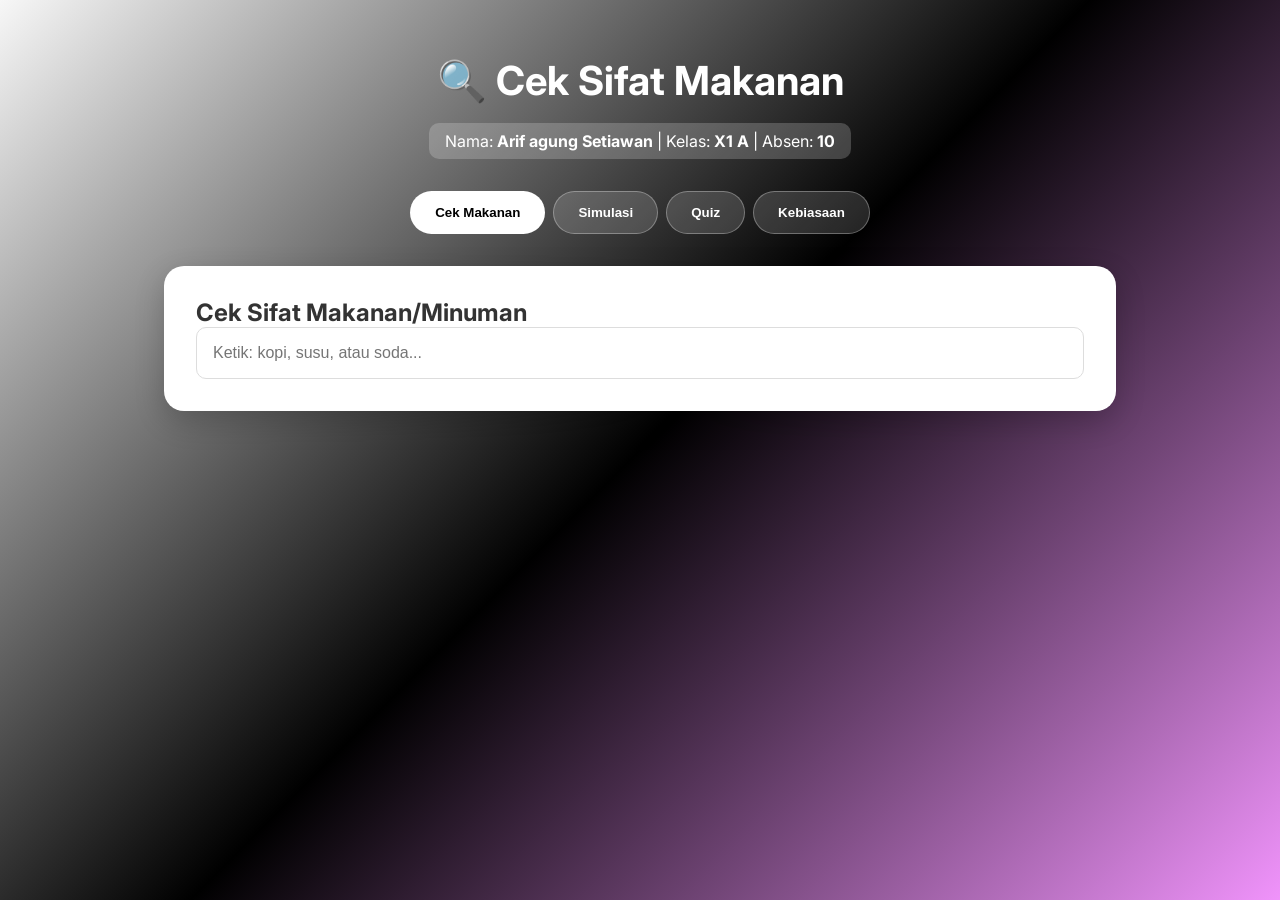
==== commit f305ade9: "Update index.html" ====
--- a/index.html
+++ b/index.html
@@ -3,498 +3,223 @@
 <head>
   <meta charset="UTF-8">
   <meta name="viewport" content="width=device-width, initial-scale=1.0">
-  <title>🔍 Cek Sifat Makanan Minuman Anda (Asam/Basa/Netral)</title>
-  <meta name="description" content="App interaktif cek pH makanan minuman, simulasi campur, quiz, analisis kebiasaan harian.">
+  <title>🔍 Cek Sifat Makanan - Arif Agung Setiawan</title>
   <link rel="stylesheet" href="https://cdnjs.cloudflare.com/ajax/libs/font-awesome/6.4.0/css/all.min.css">
   <link href="https://fonts.googleapis.com/css2?family=Inter:wght@300;400;500;600;700&display=swap" rel="stylesheet">
   <style>
-    /* Modern App-like Glassmorphism Design */
     * { margin: 0; padding: 0; box-sizing: border-box; }
     :root {
       --bg-gradient: linear-gradient(135deg, #f7f7f7 0%, #000000 50%, #f093fb 100%);
-      --glass-bg: rgba(255,255,255,0.1);
-      --glass-blur: blur(20px);
-      --shadow-soft: 0 8px 32px rgba(31,38,135,0.37);
       --accent-blue: #4facfe;
       --accent-purple: #a55eea;
-      --accent-pink: #f093fb;
     }
     body {
       font-family: 'Inter', sans-serif;
       background: var(--bg-gradient);
       min-height: 100vh;
-      overflow-x: hidden;
-    }
+      color: #333;
+    }
+    .container { max-width: 1000px; margin: 0 auto; padding: 1.5rem; }
+    
+    header { text-align: center; padding: 2rem 1rem; color: white; }
+    h1 { font-size: 2.5rem; margin-bottom: 0.5rem; }
+    .student-info { background: rgba(255,255,255,0.2); display: inline-block; padding: 0.5rem 1rem; border-radius: 10px; margin-top: 10px; }
+
+    /* Navigation */
+    .tabs { display: flex; gap: 0.5rem; justify-content: center; flex-wrap: wrap; margin-bottom: 2rem; }
+    .tab-btn {
+      padding: 0.8rem 1.5rem; background: rgba(255,255,255,0.15); color: white; border: 1px solid rgba(255,255,255,0.3);
+      border-radius: 30px; cursor: pointer; transition: 0.3s; font-weight: 600;
+    }
+    .tab-btn.active { background: white; color: black; }
+
+    /* Card Style */
     .glass-card {
-      background: rgb(255, 255, 255);
-      backdrop-filter: var(--glass-blur);
-      border-radius: 24px;
-      border: 1px solid rgba(101, 93, 93, 0.637);
-      box-shadow: var(--shadow-soft);
-      padding: 2rem;
-      transition: all 0.4s cubic-bezier(0.175, 0.885, 0.32, 1.275);
-    }
-    .glass-card:hover {
-      transform: translateY(-8px) scale(1.02);
-      box-shadow: 0 20px 40px rgba(31,38,135,0.4);
-    }
-    .container { max-width: 1200px; margin: 0 auto; padding: 1.5rem; }
-    header {
-      text-align: center; padding: 3rem 1rem; color: white;
-    }
-    h1 {
-      font-size: clamp(2.2rem, 6vw, 4rem); font-weight: 700; margin-bottom: 0.5rem;
-      background: linear-gradient(45deg, #fff, #f0f0ff); -webkit-background-clip: text; -webkit-text-fill-color: transparent;
-    }
-    .subtitle { font-size: 1.3rem; opacity: 0.9; max-width: 600px; margin: 0 auto; }
-    .student-info { margin-top: 1rem; font-weight: 500; color: #f093fb; font-size: 1.1rem; }
-    
-    /* Navigation Tabs */
-    .tabs { display: flex; gap: 1rem; justify-content: center; flex-wrap: wrap; margin: 2rem 0; }
-    .tab-btn {
-      padding: 1rem 2rem; background: rgba(255,255,255,0.1); color: white; border: none;
-      border-radius: 50px; font-weight: 500; cursor: pointer; transition: all 0.3s;
-      backdrop-filter: blur(10px);
-    }
-    .tab-btn.active, .tab-btn:hover {
-      background: rgba(255,255,255,0.25); transform: translateY(-2px);
-    }
-    
-    /* Sections */
-    section { display: none; animation: slideIn 0.6s ease; }
-    section.active { display: block; }
-    @keyframes slideIn { from { opacity: 0; transform: translateX(30px); } to { opacity: 1; transform: translateX(0); } }
-    
-    /* Food Checker */
-    .food-search { max-width: 500px; margin: 2rem auto; }
-    #food-input { 
-      width: 100%; padding: 1.2rem 1.5rem; border: none; border-radius: 16px; font-size: 1.1rem;
-      background: rgba(0,0,0,0.05); color: #333; backdrop-filter: blur(10px);
-    }
-    .dropdown {
-      position: absolute; top: 100%; left: 0; right: 0; background: rgba(255,255,255,0.95);
-      border-radius: 0 0 16px 16px; max-height: 200px; overflow-y: auto; z-index: 10;
-    }
-    .dropdown-item { padding: 1rem; cursor: pointer; border-bottom: 1px solid rgba(0,0,0,0.1); display: flex; align-items: center; gap: 1rem; color: #333; }
-    .dropdown-item:hover { background: rgba(102,126,234,0.1); }
-    
-    .result-card {
-      margin-top: 2rem; text-align: center; padding: 2.5rem; color: #333;
-    }
-    .ph-circle {
-      width: 120px; height: 120px; border-radius: 50%; margin: 1rem auto; display: flex; align-items: center; justify-content: center;
-      font-size: 2rem; font-weight: 700; border: 4px solid rgba(255,255,255,0.3);
-    }
-    .ph-acid { background: linear-gradient(135deg, #ff6b6b, #ff8e8e); color: white; }
-    .ph-neutral { background: linear-gradient(135deg, #51cf66, #74c69d); color: white; }
-    .ph-basic { background: linear-gradient(135deg, #4facfe, #74c0fc); color: white; }
-    
-    /* Mixture Simulation */
-    .mixture-grid { display: grid; grid-template-columns: repeat(auto-fit, minmax(200px, 1fr)); gap: 1rem; margin: 2rem 0; color: #333; }
-    .mixture-item { text-align: center; cursor: pointer; padding: 1rem; border-radius: 16px; transition: all 0.3s; }
-    .mixture-item.active { background: rgba(0,0,0,0.05); transform: scale(1.05); }
-    .mixture-item i { font-size: 2.5rem; display: block; margin-bottom: 0.5rem; }
-    
-    /* pH Slider */
-    .slider-container { text-align: center; margin: 2rem 0; color: #333; }
-    #ph-slider { width: 80%; margin: 1rem auto; }
-    .ph-examples {
-      display: flex; justify-content: space-around; flex-wrap: wrap; gap: 1rem; margin-top: 1rem;
-    }
-    .ph-range {
-      background: rgba(0,0,0,0.05); padding: 1rem; border-radius: 12px; min-width: 120px;
-    }
-    
-    /* Quiz - FIX WARNA TEXT DISINI */
-    .quiz-container { max-width: 600px; margin: 2rem auto; color: #333; }
-    .question { margin-bottom: 1.5rem; font-size: 1.2rem; font-weight: 500; }
-    .options { display: grid; grid-template-columns: repeat(auto-fit, minmax(250px, 1fr)); gap: 1rem; }
+      background: white; border-radius: 20px; padding: 2rem; box-shadow: 0 10px 30px rgba(0,0,0,0.2);
+      margin-bottom: 2rem; display: none;
+    }
+    .glass-card.active { display: block; animation: fadeIn 0.5s ease; }
+    @keyframes fadeIn { from { opacity: 0; transform: translateY(10px); } to { opacity: 1; transform: translateY(0); } }
+
+    /* Quiz Styling - Teks Hitam */
     .option-btn {
-      padding: 1rem 1.5rem; border: 1px solid #ddd; border-radius: 16px; background: #f9f9f9;
-      color: #333; cursor: pointer; transition: all 0.3s; font-size: 1rem; text-align: left;
-    }
-    .option-btn:hover { background: #eeeeee; transform: translateY(-2px); }
-    .option-btn.correct { background: linear-gradient(135deg, #51cf66, #74c69d); color: white; border: none; }
-    .option-btn.wrong { background: linear-gradient(135deg, #ff6b6b, #ff8e8e); color: white; border: none; }
-    
-    /* Habits */
-    .habits-grid { display: grid; grid-template-columns: repeat(auto-fit, minmax(250px, 1fr)); gap: 1rem; color: #333; }
-    .habit-item {
-      display: flex; align-items: center; gap: 1rem; padding: 1.2rem; background: rgba(0,0,0,0.05);
-      border-radius: 16px; cursor: pointer; transition: all 0.3s;
-    }
-    .habit-item.checked { background: rgba(81,207,102,0.3); }
-    
-    /* Daily Tips */
-    .tips-list { display: grid; gap: 1rem; color: #333; }
-    .tip { padding: 1.5rem; background: rgba(0,0,0,0.05); border-radius: 16px; }
-    
-    /* Dark Mode */
-    [data-theme="dark"] { 
-      background: linear-gradient(135deg, #1a1a2e 0%, #16213e 100%);
-    }
-    [data-theme="dark"] .glass-card { background: #1f2937; color: white; border-color: #374151; }
-    [data-theme="dark"] .option-btn { background: #374151; color: white; border-color: #4b5563; }
-    [data-theme="dark"] .tip, [data-theme="dark"] .habit-item, [data-theme="dark"] .ph-range, [data-theme="dark"] .mixture-item.active { background: rgba(255,255,255,0.1); }
-    [data-theme="dark"] #food-input { background: rgba(255,255,255,0.1); color: white; }
-
-    .dark-toggle { position: fixed; top: 2rem; right: 2rem; background: rgba(255,255,255,0.2); border: none; border-radius: 50%; width: 50px; height: 50px; cursor: pointer; z-index: 1000; color: white; }
-    
-    @media (max-width: 768px) {
-      .tabs { flex-direction: column; align-items: center; }
-      .options { grid-template-columns: 1fr; }
-      .mixture-grid { grid-template-columns: repeat(2, 1fr); }
-    }
-    .fade-in { animation: fadeInUp 0.6s ease forwards; opacity: 0; }
-    @keyframes fadeInUp { to { opacity: 1; transform: translateY(0); } }
+      width: 100%; padding: 1rem; margin-top: 0.8rem; border: 2px solid #eee;
+      border-radius: 12px; background: #fdfdfd; color: #000; /* Teks Hitam Tegas */
+      font-size: 1rem; text-align: left; cursor: pointer; transition: 0.2s; font-weight: 500;
+    }
+    .option-btn:hover { background: #f0f0f0; border-color: #ccc; }
+    .option-btn.correct { background: #2ecc71 !important; color: white !important; border-color: #27ae60; }
+    .option-btn.wrong { background: #e74c3c !important; color: white !important; border-color: #c0392b; }
+
+    /* Helper Classes */
     .hidden { display: none !important; }
+    .ph-circle { width: 100px; height: 100px; border-radius: 50%; display: flex; align-items: center; justify-content: center; margin: 1rem auto; font-weight: bold; font-size: 1.5rem; color: white; }
+    .ph-acid { background: #ff6b6b; }
+    .ph-neutral { background: #2ecc71; }
+    .ph-basic { background: #3498db; }
+
+    /* Food Search */
+    #food-input { width: 100%; padding: 1rem; border-radius: 10px; border: 1px solid #ddd; font-size: 1rem; }
+    .dropdown { border: 1px solid #ddd; border-top: none; max-height: 150px; overflow-y: auto; }
+    .dropdown-item { padding: 0.8rem; cursor: pointer; border-bottom: 1px solid #eee; }
+    .dropdown-item:hover { background: #f9f9f9; }
+
+    .mixture-grid { display: grid; grid-template-columns: 1fr 1fr; gap: 10px; margin-top: 1rem; }
+    .mixture-item { padding: 1rem; border: 1px solid #eee; border-radius: 10px; text-align: center; cursor: pointer; }
+    .mixture-item.active { border-color: var(--accent-purple); background: #f0e6ff; }
   </style>
 </head>
 <body>
-  <button class="dark-toggle" onclick="toggleDark()" title="Dark Mode"><i class="fas fa-moon"></i></button>
-
-  <div class="container">
-    <header>
-      <h1>🔍 Cek Sifat Makanan Anda</h1>
-      <p class="subtitle">Asam • Basa • Netral | Dampak Hidrolisis Garam pada Tubuh</p>
-      <div class="student-info">Tugas Nama: Arif agung Setiawan | Kelas: X1 A | Absen: 10</div>
-    </header>
-
-    <div class="tabs">
-      <button class="tab-btn active" onclick="showTab('checker')">Cek Makanan</button>
-      <button class="tab-btn" onclick="showTab('simulation')">Campur Simulasi</button>
-      <button class="tab-btn" onclick="showTab('ph-visual')">Visual pH</button>
-      <button class="tab-btn" onclick="showTab('quiz')">Quiz</button>
-      <button class="tab-btn" onclick="showTab('habits')">Kebiasaan Hari Ini</button>
-      <button class="tab-btn" onclick="showTab('tips')">Tips Harian</button>
-    </div>
-
-    <section id="checker" class="active">
-      <div class="glass-card">
-        <h2><i class="fas fa-search"></i> Cek Makanan Minuman</h2>
-        <div class="food-search" style="position: relative;">
-          <input type="text" id="food-input" placeholder="Ketik nama makanan (kopi, susu, soda...)" autocomplete="off">
-          <div id="dropdown" class="dropdown hidden"></div>
-        </div>
-        <div id="food-result" class="result-card hidden"></div>
+
+<div class="container">
+  <header>
+    <h1>🔍 Cek Sifat Makanan</h1>
+    <div class="student-info">
+      Nama: <b>Arif agung Setiawan</b> | Kelas: <b>X1 A</b> | Absen: <b>10</b>
+    </div>
+  </header>
+
+  <nav class="tabs">
+    <button class="tab-btn active" onclick="showTab(event, 'checker')">Cek Makanan</button>
+    <button class="tab-btn" onclick="showTab(event, 'simulation')">Simulasi</button>
+    <button class="tab-btn" onclick="showTab(event, 'quiz')">Quiz</button>
+    <button class="tab-btn" onclick="showTab(event, 'habits')">Kebiasaan</button>
+  </nav>
+
+  <section id="checker" class="glass-card active">
+    <h2>Cek Sifat Makanan/Minuman</h2>
+    <input type="text" id="food-input" placeholder="Ketik: kopi, susu, atau soda..." onkeyup="searchFood()">
+    <div id="dropdown" class="dropdown hidden"></div>
+    <div id="food-result" class="hidden" style="text-align: center; margin-top: 1rem;"></div>
+  </section>
+
+  <section id="simulation" class="glass-card">
+    <h2>Simulasi Campuran (Pilih 2)</h2>
+    <div class="mixture-grid">
+      <div class="mixture-item" onclick="mix(this, 'Kopi', 'Asam')">☕ Kopi (Asam)</div>
+      <div class="mixture-item" onclick="mix(this, 'Susu', 'Netral')">🥛 Susu (Netral)</div>
+      <div class="mixture-item" onclick="mix(this, 'Soda', 'Asam')">🥤 Soda (Asam)</div>
+      <div class="mixture-item" onclick="mix(this, 'Baking Soda', 'Basa')">🧂 Baking Soda (Basa)</div>
+    </div>
+    <div id="mix-result" style="margin-top: 1rem; text-align: center;"></div>
+  </section>
+
+  <section id="quiz" class="glass-card">
+    <h2>Kimia Quiz 🎮</h2>
+    <div id="quiz-box">
+      <p id="question-text" style="font-size: 1.2rem; margin-bottom: 1rem;">Tekan tombol di bawah untuk mulai!</p>
+      <div id="options-box">
+        <button class="tab-btn" style="background: var(--accent-purple)" onclick="startQuiz()">Mulai Quiz</button>
       </div>
-    </section>
-
-    <section id="simulation">
-      <div class="glass-card">
-        <h2><i class="fas fa-flask"></i> Simulasi Campuran</h2>
-        <div class="mixture-grid">
-          <div class="mixture-item" onclick="selectMixture('coffee')">
-            <i class="fas fa-mug-hot"></i>
-            <span>Kopi (Asam)</span>
-          </div>
-          <div class="mixture-item" onclick="selectMixture('milk')">
-            <i class="fas fa-glass-water"></i>
-            <span>Susu (Netral)</span>
-          </div>
-          <div class="mixture-item" onclick="selectMixture('soda')">
-            <i class="fas fa-wine-glass-alt"></i>
-            <span>Soda (Asam)</span>
-          </div>
-          <div class="mixture-item" onclick="selectMixture('baking')">
-            <i class="fas fa-prescription-bottle"></i>
-            <span>Baking Soda (Basa)</span>
-          </div>
-        </div>
-        <div id="mixture-result" class="result-card hidden"></div>
-      </div>
-    </section>
-
-    <section id="ph-visual">
-      <div class="glass-card">
-        <h2><i class="fas fa-sliders-h"></i> Visual pH Interaktif</h2>
-        <div class="slider-container">
-          <input type="range" id="ph-slider" min="0" max="14" value="7" step="0.1">
-          <div id="ph-display" class="ph-circle ph-neutral">7.0</div>
-          <div class="ph-examples">
-            <div class="ph-range">
-              <div style="font-weight: 700; color: #ff4757;">0-6</div>
-              <small>Asam: Cola, Kopi, Jeruk</small>
-            </div>
-            <div class="ph-range">
-              <div style="font-weight: 700; color: #2ed573;">7</div>
-              <small>Netral: Air Putih</small>
-            </div>
-            <div class="ph-range">
-              <div style="font-weight: 700; color: #3742fa;">8-14</div>
-              <small>Basa: Baking Soda, Sabun</small>
-            </div>
-          </div>
-        </div>
-      </div>
-    </section>
-
-    <section id="quiz">
-      <div class="glass-card quiz-container">
-        <h2><i class="fas fa-gamepad"></i> Quick Quiz</h2>
-        <div id="quiz-content">
-          <div class="question fade-in">Siap tantangan kimia harian? <br><br> <button onclick="startGameQuiz()" class="tab-btn" style="background: var(--accent-purple)">Mulai Quiz 🎮</button></div>
-        </div>
-        <div id="quiz-score" class="hidden" style="text-align: center; margin-top: 2rem;">
-          <div id="emoji-score" style="font-size: 4rem;"></div>
-          <div id="final-score" style="font-size: 1.5rem; font-weight: 700;"></div>
-          <button onclick="startGameQuiz()" class="tab-btn" style="background: var(--accent-blue); margin-top: 1rem;">Main Lagi</button>
-        </div>
-      </div>
-    </section>
-
-    <section id="habits">
-      <div class="glass-card">
-        <h2><i class="fas fa-chart-line"></i> Kebiasaan Hari Ini</h2>
-        <div class="habits-grid">
-          <label class="habit-item" onclick="toggleHabit(this, 'coffee')">
-            <input type="checkbox" style="display:none;">
-            <i class="fas fa-coffee"></i> Kopi Pagi ☕
-          </label>
-          <label class="habit-item" onclick="toggleHabit(this, 'fried')">
-            <input type="checkbox" style="display:none;">
-            <i class="fas fa-drumstick-bite"></i> Gorengan Siang 🍗
-          </label>
-          <label class="habit-item" onclick="toggleHabit(this, 'soda')">
-            <input type="checkbox" style="display:none;">
-            <i class="fas fa-wine-glass-alt"></i> Soda Sore 🥤
-          </label>
-          <label class="habit-item" onclick="toggleHabit(this, 'milk')">
-            <input type="checkbox" style="display:none;">
-            <i class="fas fa-glass-whiskey"></i> Susu Malam 🥛
-          </label>
-        </div>
-        <div id="habit-analysis" class="result-card hidden"></div>
-        <button onclick="resetHabits()" class="tab-btn" style="margin-top: 1rem; background: #666;">Reset Hari Ini</button>
-      </div>
-    </section>
-
-    <section id="tips">
-      <div class="glass-card">
-        <h2><i class="fas fa-lightbulb"></i> Tips Harian</h2>
-        <div class="tips-list">
-          <div class="tip fade-in">
-            <i class="fas fa-water" style="color: #4facfe;"></i>
-            <strong>Bilas mulut dengan air</strong> setelah kopi/soda (netralkan asam)
-          </div>
-          <div class="tip fade-in">
-            <i class="fas fa-cheese" style="color: #ffd93d;"></i>
-            <strong>Keju setelah makanan asam</strong> (kalsium lindungi enamel)
-          </div>
-          <div class="tip fade-in">
-            <i class="fas fa-cookie-bite" style="color: #ff6b6b;"></i>
-            <strong>Permen karet 20 menit</strong> setelah makan (tingkatkan air liur)
-          </div>
-        </div>
-      </div>
-    </section>
-  </div>
-
-  <script>
-    const foodsData = [
-      { name: 'Kopi ☕', property: 'Asam', ph: 5.0, hydrolysis: 'Asam organik + garam', effect: 'Noda gigi & iritasi lambung', icon: 'fas fa-coffee' },
-      { name: 'Susu 🥛', property: 'Netral', ph: 6.5, hydrolysis: 'Garam laktat netral', effect: 'Pelindung enamel gigi', icon: 'fas fa-glass-whiskey' },
-      { name: 'Soda 🥤', property: 'Asam', ph: 2.5, hydrolysis: 'Fosfat asam', effect: 'Erosi gigi cepat', icon: 'fas fa-wine-glass-alt' },
-      { name: 'Mie Instan 🍜', property: 'Asam', ph: 4.5, hydrolysis: 'MSG + pengawet', effect: 'Iritasi lambung', icon: 'fas fa-utensils' },
-      { name: 'Baking Soda 🧂', property: 'Basa', ph: 9.0, hydrolysis: 'HCO₃⁻ → OH⁻', effect: 'Netral asam lambung', icon: 'fas fa-prescription-bottle' },
-      { name: 'Yogurt 🥛', property: 'Asam', ph: 4.5, hydrolysis: 'Asam laktat', effect: 'Probiotik baik pencernaan', icon: 'fas fa-utensils' }
-    ];
-
-    let selectedMixture = [];
-
-    function showTab(tab) {
-      document.querySelectorAll('section').forEach(s => s.classList.remove('active'));
-      document.querySelectorAll('.tab-btn').forEach(b => b.classList.remove('active'));
-      event.currentTarget.classList.add('active');
-      document.getElementById(tab).classList.add('active');
-    }
-
-    const foodInput = document.getElementById('food-input');
+    </div>
+  </section>
+
+  <section id="habits" class="glass-card">
+    <h2>Kebiasaan Hari Ini</h2>
+    <p>Klik yang kamu konsumsi hari ini:</p>
+    <div class="mixture-grid">
+      <div class="mixture-item" onclick="this.classList.toggle('active')">☕ Kopi</div>
+      <div class="mixture-item" onclick="this.classList.toggle('active')">🍗 Gorengan</div>
+      <div class="mixture-item" onclick="this.classList.toggle('active')">🥤 Soda</div>
+      <div class="mixture-item" onclick="this.classList.toggle('active')">🥛 Susu</div>
+    </div>
+    <button class="tab-btn" style="color:black; margin-top:1rem;" onclick="alert('Bagus! Selalu seimbangkan dengan air putih ya.')">Cek Analisis</button>
+  </section>
+</div>
+
+<script>
+  // Tab System
+  function showTab(e, tabId) {
+    document.querySelectorAll('.glass-card').forEach(c => c.classList.remove('active'));
+    document.querySelectorAll('.tab-btn').forEach(b => b.classList.remove('active'));
+    document.getElementById(tabId).classList.add('active');
+    e.currentTarget.classList.add('active');
+  }
+
+  // Food Checker
+  const foods = [
+    { n: 'Kopi', s: 'Asam', ph: 5.0 },
+    { n: 'Susu', s: 'Netral', ph: 6.8 },
+    { n: 'Soda', s: 'Asam', ph: 2.5 },
+    { n: 'Baking Soda', s: 'Basa', ph: 9.0 }
+  ];
+
+  function searchFood() {
+    const input = document.getElementById('food-input').value.toLowerCase();
     const dropdown = document.getElementById('dropdown');
-    const foodResult = document.getElementById('food-result');
-
-    foodInput.addEventListener('input', (e) => {
-      const query = e.target.value.toLowerCase();
-      if (query.length < 1) {
-        dropdown.classList.add('hidden');
-        return;
+    if(input.length < 1) { dropdown.classList.add('hidden'); return; }
+    
+    const match = foods.filter(f => f.n.toLowerCase().includes(input));
+    if(match.length > 0) {
+      dropdown.classList.remove('hidden');
+      dropdown.innerHTML = match.map(f => `<div class="dropdown-item" onclick="selectFood('${f.n}', '${f.s}', ${f.ph})">${f.n}</div>`).join('');
+    }
+  }
+
+  function selectFood(n, s, ph) {
+    document.getElementById('dropdown').classList.add('hidden');
+    const res = document.getElementById('food-result');
+    res.classList.remove('hidden');
+    res.innerHTML = `<h3>${n}</h3><div class="ph-circle ${ph < 7 ? 'ph-acid' : ph > 7 ? 'ph-basic' : 'ph-neutral'}">pH ${ph}</div><p>Sifat: <b>${s}</b></p>`;
+  }
+
+  // Simulation
+  let selectedMix = [];
+  function mix(el, name, sifat) {
+    if(el.classList.contains('active')) {
+      el.classList.remove('active');
+      selectedMix = selectedMix.filter(i => i.name !== name);
+    } else {
+      if(selectedMix.length < 2) {
+        el.classList.add('active');
+        selectedMix.push({name, sifat});
       }
-      const matches = foodsData.filter(food => food.name.toLowerCase().includes(query));
-      if(matches.length > 0) {
-        dropdown.classList.remove('hidden');
-        dropdown.innerHTML = matches.map(food => 
-          `<div class="dropdown-item" onclick="selectFood('${food.name}')">
-            <i class="${food.icon}"></i> ${food.name}
-          </div>`
-        ).join('');
-      } else {
-        dropdown.classList.add('hidden');
-      }
-    });
-
-    function selectFood(name) {
-      const food = foodsData.find(f => f.name === name);
-      foodInput.value = name;
-      dropdown.classList.add('hidden');
-      showFoodResult(food);
-    }
-
-    function showFoodResult(food) {
-      foodResult.classList.remove('hidden');
-      foodResult.innerHTML = `
-        <div class="ph-circle ph-${food.property.toLowerCase()}">
-          pH ${food.ph}
-        </div>
-        <h3>${food.name}</h3>
-        <p><strong>Sifat:</strong> ${food.property}</p>
-        <p><strong>Hidrolisis:</strong> ${food.hydrolysis}</p>
-        <p><strong>Dampak Tubuh:</strong> ${food.effect}</p>
-      `;
-    }
-
-    function selectMixture(item) {
-      const mixtures = {
-        coffee: { name: 'Kopi ☕', property: 'Asam' },
-        milk: { name: 'Susu 🥛', property: 'Netral' },
-        soda: { name: 'Soda 🥤', property: 'Asam' },
-        baking: { name: 'Baking Soda 🧂', property: 'Basa' }
-      };
-      
-      const index = selectedMixture.indexOf(item);
-      if (index > -1) selectedMixture.splice(index, 1);
-      else if (selectedMixture.length < 2) selectedMixture.push(item);
-
-      document.querySelectorAll('.mixture-item').forEach((el, i) => {
-        const key = Object.keys(mixtures)[i];
-        el.classList.toggle('active', selectedMixture.includes(key));
-      });
-      
-      if (selectedMixture.length === 2) {
-        showMixtureResult(selectedMixture.map(s => mixtures[s]));
-      } else {
-        document.getElementById('mixture-result').classList.add('hidden');
-      }
-    }
-
-    function showMixtureResult(items) {
-      const result = document.getElementById('mixture-result');
-      result.classList.remove('hidden');
-      let finalProp = 'Netral';
-      if (items[0].property === items[1].property) finalProp = items[0].property;
-      else if (items.some(i => i.property === 'Basa')) finalProp = 'Cenderung Basa';
-      else finalProp = 'Cenderung Asam';
-
-      result.innerHTML = `
-        <h3>Campuran: ${items.map(i => i.name).join(' + ')}</h3>
-        <div class="ph-circle ph-${finalProp.toLowerCase().replace('cenderung ', '')}">
-          Result
-        </div>
-        <p><strong>Hasil:</strong> ${finalProp}</p>
-        <p><em>Reaksi hidrolisis menentukan pH akhir cairan.</em></p>
-      `;
-    }
-
-    const phSlider = document.getElementById('ph-slider');
-    const phDisplay = document.getElementById('ph-display');
-    phSlider.addEventListener('input', (e) => {
-      const value = parseFloat(e.target.value);
-      phDisplay.textContent = value.toFixed(1);
-      phDisplay.className = `ph-circle ph-${value < 6.5 ? 'acid' : value > 7.5 ? 'basic' : 'neutral'}`;
-    });
-
-    const gameQuestions = [
-      { q: 'Kopi pagi memiliki sifat...', a: ['Asam', 'Basa', 'Netral'], c: 0 },
-      { q: 'Susu murni umumnya bersifat...', a: ['Asam', 'Basa', 'Netral'], c: 2 },
-      { q: 'Soda mengandung gas CO2 yang membuatnya bersifat...', a: ['Asam', 'Basa', 'Netral'], c: 0 },
-      { q: 'Baking soda dalam air akan terhidrolisis menjadi...', a: ['Asam', 'Basa', 'Netral'], c: 1 },
-      { q: 'Garam dapur (NaCl) dalam air bersifat...', a: ['Asam', 'Basa', 'Netral'], c: 2 },
-      { q: 'Manakah yang paling merusak enamel gigi?', a: ['Kopi', 'Air Putih', 'Soda'], c: 2 }
-    ];
-    let gameCurrent = 0, gameScore = 0;
-
-    function startGameQuiz() {
-      gameCurrent = 0; gameScore = 0;
-      document.getElementById('quiz-score').classList.add('hidden');
-      showGameQuestion();
-    }
-
-    function showGameQuestion() {
-      const q = gameQuestions[gameCurrent];
-      document.getElementById('quiz-content').innerHTML = `
-        <div class="question">
-          <div style="font-size: 1rem; color: #888; margin-bottom: 0.5rem;">Pertanyaan ${gameCurrent + 1} dari 6</div>
-          <p>${q.q}</p>
-          <div class="options" style="margin-top:1rem;">
-            ${q.a.map((opt, i) => `<button class="option-btn" onclick="checkGameAnswer(${i})">${opt}</button>`).join('')}
-          </div>
-        </div>
-      `;
-    }
-
-    function checkGameAnswer(selected) {
-      const q = gameQuestions[gameCurrent];
-      const btns = document.querySelectorAll('.option-btn');
-      btns.forEach((btn, i) => {
-        btn.disabled = true;
-        if (i === q.c) btn.classList.add('correct');
-        if (i === selected && i !== q.c) btn.classList.add('wrong');
-      });
-      if (selected === q.c) gameScore++;
+    }
+
+    if(selectedMix.length === 2) {
+      let hasil = (selectedMix[0].sifat === 'Asam' && selectedMix[1].sifat === 'Basa') ? 'Netralisasi' : 'Campuran Kompleks';
+      document.getElementById('mix-result').innerHTML = `<b>Hasil:</b> ${hasil} <br> <small>Reaksi kimia sedang terjadi!</small>`;
+    } else {
+      document.getElementById('mix-result').innerHTML = "";
+    }
+  }
+
+  // Quiz Logic
+  const questions = [
+    { q: "Apa sifat dari minuman Kopi?", a: ["Asam", "Basa", "Netral"], c: 0 },
+    { q: "pH 7 menunjukkan bahwa larutan bersifat...", a: ["Asam", "Basa", "Netral"], c: 2 },
+    { q: "Minuman bersoda umumnya memiliki pH...", a: ["Rendah (Asam)", "Tinggi (Basa)", "Tepat 7"], c: 0 }
+  ];
+  let currentQ = 0;
+
+  function startQuiz() {
+    currentQ = 0;
+    loadQuestion();
+  }
+
+  function loadQuestion() {
+    const q = questions[currentQ];
+    document.getElementById('question-text').innerText = q.q;
+    document.getElementById('options-box').innerHTML = q.a.map((opt, i) => 
+      `<button class="option-btn" onclick="checkAns(${i})">${opt}</button>`
+    ).join('');
+  }
+
+  function checkAns(idx) {
+    const btns = document.querySelectorAll('.option-btn');
+    if(idx === questions[currentQ].c) {
+      btns[idx].classList.add('correct');
       setTimeout(() => {
-        gameCurrent++;
-        if (gameCurrent < gameQuestions.length) showGameQuestion();
-        else showGameScore();
+        currentQ++;
+        if(currentQ < questions.length) loadQuestion();
+        else document.getElementById('quiz-box').innerHTML = "<h3>Quiz Selesai! 🎉</h3><p>Keren, Arif!</p>";
       }, 1000);
-    }
-
-    function showGameScore() {
-      document.getElementById('quiz-content').innerHTML = '';
-      const percent = Math.round(gameScore / gameQuestions.length * 100);
-      let emoji = percent < 50 ? '😢' : percent < 80 ? '😐' : '😎';
-      document.getElementById('emoji-score').textContent = emoji;
-      document.getElementById('final-score').textContent = `Skor Kamu: ${gameScore}/6 (${percent}%)`;
-      document.getElementById('quiz-score').classList.remove('hidden');
-    }
-
-    let habits = JSON.parse(localStorage.getItem('habits') || '[]');
-    function toggleHabit(el, item) {
-      el.classList.toggle('checked');
-      const index = habits.indexOf(item);
-      if (index > -1) habits.splice(index, 1);
-      else habits.push(item);
-      localStorage.setItem('habits', JSON.stringify(habits));
-      analyzeHabits();
-    }
-
-    function analyzeHabits() {
-      const acidCount = habits.filter(h => ['coffee', 'soda', 'fried'].includes(h)).length;
-      const analysis = document.getElementById('habit-analysis');
-      if (habits.length === 0) { analysis.classList.add('hidden'); return; }
-      analysis.classList.remove('hidden');
-      if (acidCount > 1) {
-        analysis.innerHTML = '<h3 style="color: #ff6b6b;">⚠️ Tubuh Cenderung Asam!</h3><p>Konsumsi air putih lebih banyak untuk menyeimbangkan pH tubuh.</p>';
-      } else {
-        analysis.innerHTML = '<h3 style="color: #51cf66;">✅ Keseimbangan Terjaga</h3><p>Pola konsumsi Anda cukup seimbang hari ini.</p>';
-      }
-    }
-
-    function resetHabits() {
-      habits = [];
-      localStorage.setItem('habits', '[]');
-      document.querySelectorAll('.habit-item').forEach(el => el.classList.remove('checked'));
-      document.getElementById('habit-analysis').classList.add('hidden');
-    }
-
-    function toggleDark() {
-      const body = document.body;
-      const isDark = body.getAttribute('data-theme') === 'dark';
-      if (isDark) body.removeAttribute('data-theme');
-      else body.setAttribute('data-theme', 'dark');
-      localStorage.setItem('theme', isDark ? 'light' : 'dark');
-    }
-
-    if (localStorage.getItem('theme') === 'dark') document.body.setAttribute('data-theme', 'dark');
-    analyzeHabits();
-  </script>
+    } else {
+      btns[idx].classList.add('wrong');
+      alert("Salah, coba lagi!");
+    }
+  }
+</script>
+
 </body>
 </html>
